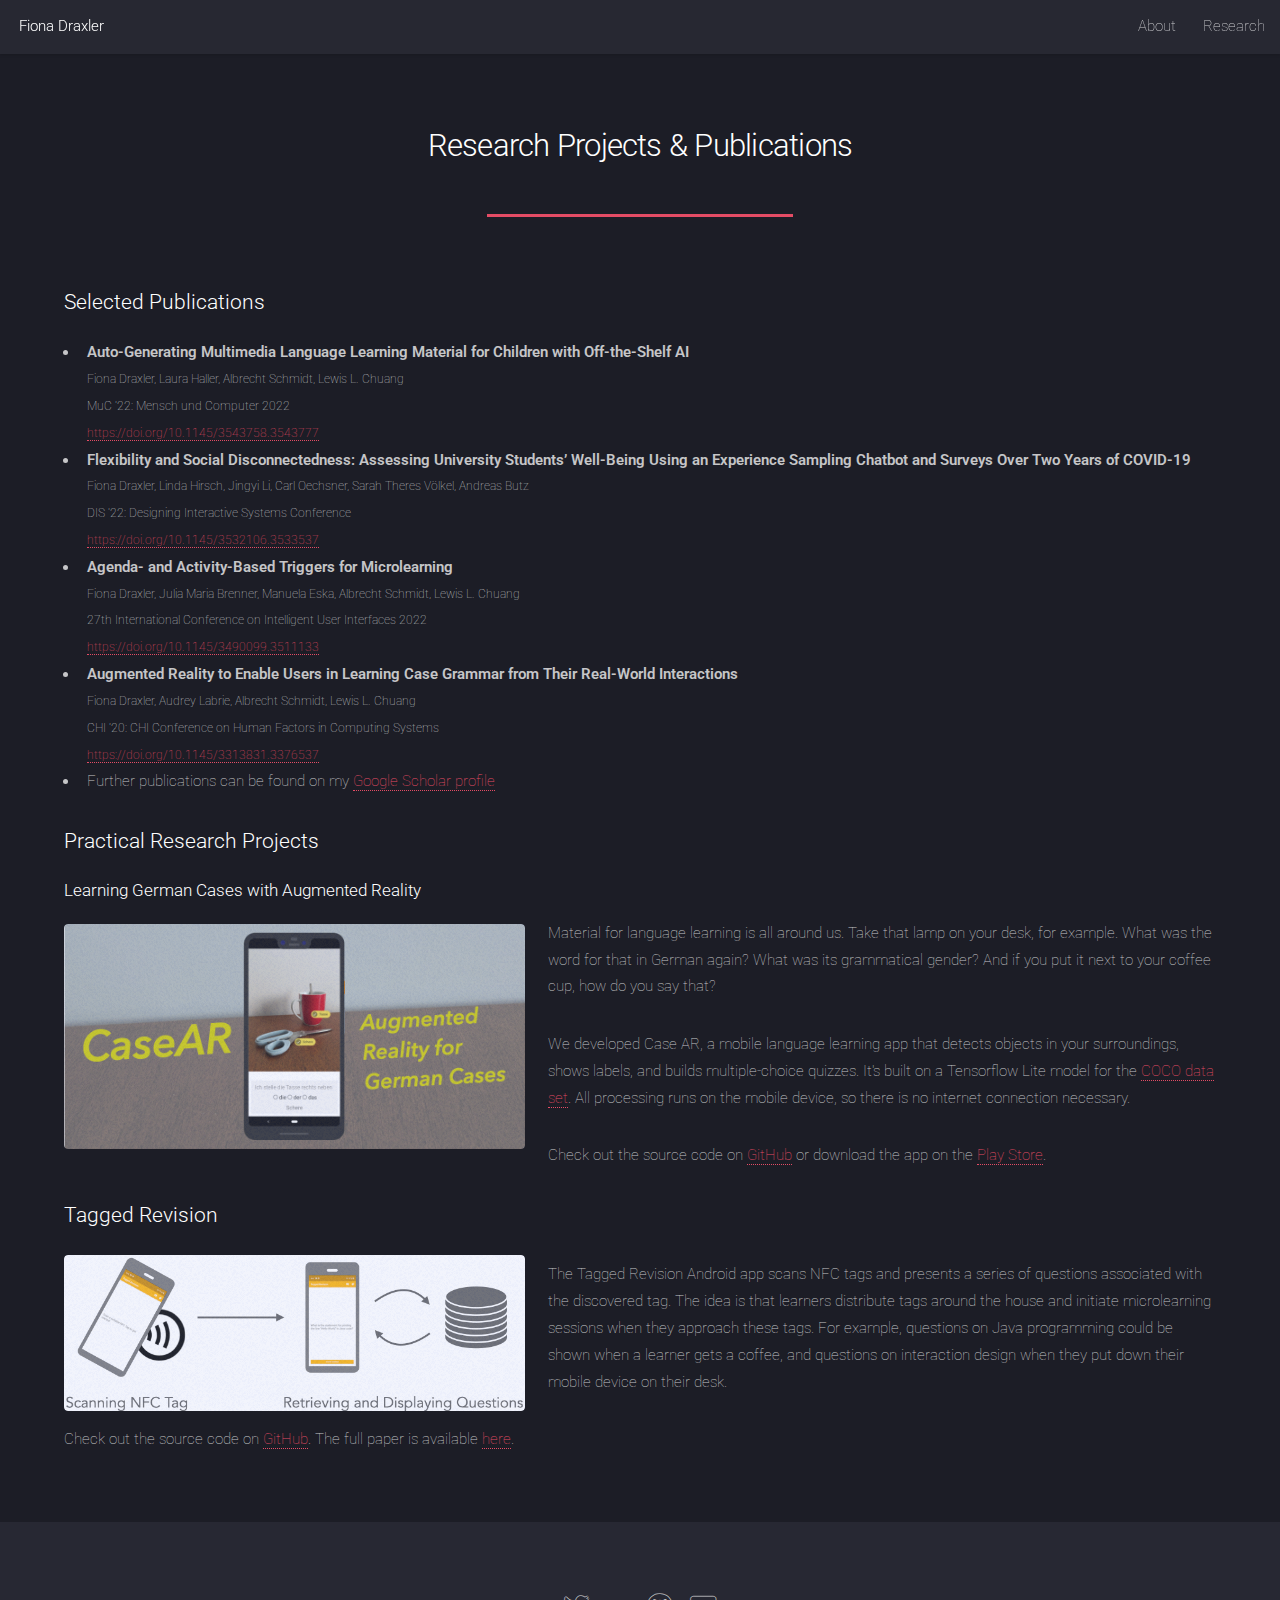
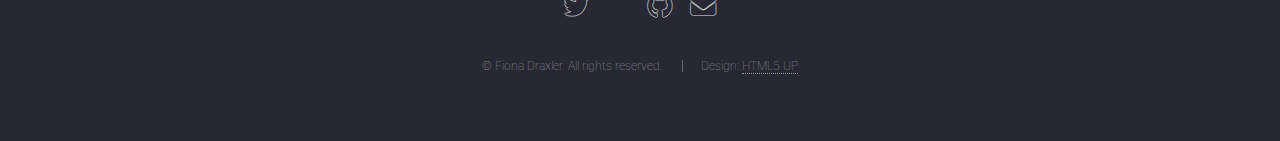
==== research.html @ 813c3edb "Added landed website" ====
<!DOCTYPE HTML>
<!--
	Landed by HTML5 UP
	html5up.net | @ajlkn
	Free for personal and commercial use under the CCA 3.0 license (html5up.net/license)
-->
<html>
	<head>
		<title>About - Fiona Draxler</title>
		<meta charset="utf-8" />
		<meta name="viewport" content="width=device-width, initial-scale=1, user-scalable=no" />
		<link rel="stylesheet" href="assets/css/main.css" />
		<link rel="stylesheet" href="assets/css/fiona.css" />
		<noscript><link rel="stylesheet" href="assets/css/noscript.css" /></noscript>
	</head>
	<body class="is-preload">
		<div id="page-wrapper">

			<!-- Header -->
				<header id="header">
					<h1 id="logo"><a href="index.html">Fiona Draxler</a></h1>
					<nav id="nav">
						<ul>
							<li><a href="index.html">About</a></li>
							<li><a href="research.html">Research</a></li>
						</ul>
					</nav>
				</header>

			<!-- Main -->
				<div id="main" class="wrapper style1">
					<div class="container">
						<header class="major">
							<h2>Research Projects & Publications</h2>
							<!--<p></p>-->
						</header>

						<!-- Content -->
							<section id="content">
								<h3>Selected Publications</h3>
								<ul>
									<li>
										<div class="paper-title">Auto-Generating Multimedia Language Learning Material for Children with Off-the-Shelf AI</div>
										<div class="paper-authors">Fiona Draxler, Laura Haller, Albrecht Schmidt, Lewis L. Chuang</div>
										<div class="paper-venue">MuC '22: Mensch und Computer 2022</div>
										<div class="paper-doi"><a href="https://doi.org/10.1145/3543758.3543777" target="_blank">https://doi.org/10.1145/3543758.3543777</a></div>
									</li>
									<li>
										<div class="paper-title">Flexibility and Social Disconnectedness: Assessing University Students’ Well-Being Using an Experience Sampling Chatbot and Surveys Over Two Years of COVID-19</div>
										<div class="paper-authors">Fiona Draxler, Linda Hirsch, Jingyi Li, Carl Oechsner, Sarah Theres Völkel, Andreas Butz</div>
										<div class="paper-venue">DIS '22: Designing Interactive Systems Conference</div>
										<div class="paper-doi"><a href="https://doi.org/10.1145/3532106.3533537" target="_blank">https://doi.org/10.1145/3532106.3533537</a></div>
									</li>
									<li>
										<div class="paper-title">Agenda- and Activity-Based Triggers for Microlearning</div>
										<div class="paper-authors">Fiona Draxler, Julia Maria Brenner, Manuela Eska, Albrecht Schmidt, Lewis L. Chuang</div>
										<div class="paper-venue">27th International Conference on Intelligent User Interfaces 2022</div>
										<div class="paper-doi"><a href="https://doi.org/10.1145/3490099.3511133" target="_blank">https://doi.org/10.1145/3490099.3511133</a></div>
									</li>
									<li>
										<div class="paper-title">Augmented Reality to Enable Users in Learning Case Grammar from Their Real-World Interactions</div>
										<div class="paper-authors">Fiona Draxler, Audrey Labrie, Albrecht Schmidt, Lewis L. Chuang</div>
										<div class="paper-venue">CHI '20: CHI Conference on Human Factors in Computing Systems</div>
										<div class="paper-doi"><a href="https://doi.org/10.1145/3313831.3376537" target="_blank">https://doi.org/10.1145/3313831.3376537</a></div>
									</li>
									<li>Further publications can be found on my <a href="https://scholar.google.de/citations?user=LvGdL8cAAAAJ" target="_blank">Google Scholar profile</a></li>
								</ul>

								<h3>Practical Research Projects</h3>
								<h4>Learning German Cases with Augmented Reality</h4>
								<p>
									<span class="image left"><img src="images/case_ar_feature.jpeg" alt="feature graphic of the Case AR Android app" /></span>
									Material for language learning is all around us. Take that lamp on your desk, for example. What was the word for that in German again? What was its grammatical gender? And if you put it next to your coffee cup, how do you say that?
								</p>
								<p>
									We developed Case AR, a mobile language learning app that detects objects in your surroundings, shows labels, and builds multiple-choice quizzes. It's built on a Tensorflow Lite model for the <a href="https://cocodataset.org/">COCO data set</a>. All processing runs on the mobile device, so there is no internet connection necessary.
								</p>
								<p>Check out the source code on <a href="https://github.com/fionade/case-ar">GitHub</a> or download the app on the <a href="">Play Store</a>.</p> <!-- publication on related project -->
								
								<h3>Tagged Revision</h3>
								<p>
									<span class="image left"><img src="images/tagged_revision.jpeg" alt="Workflow of the Tagged Revision app: scanning NFC tags and displaying associated questions" /></span>
								</p>
								<p>
									The Tagged Revision Android app scans NFC tags and presents a series of questions associated with the discovered tag. The idea is that learners distribute tags around the house and initiate microlearning sessions when they approach these tags. For example, questions on Java programming could be shown when a learner gets a coffee, and questions on interaction design when they put down their mobile device on their desk.
								</p>
								<p>Check out the source code on <a href="https://github.com/fionade/tagged-revision">GitHub</a>. The full paper is available <a href="https://doi.org/10.1007/978-3-030-98388-8_42" target="_blank">here</a>.

							</section>

					</div>
				</div>

			<!-- Footer -->
			<footer id="footer">
				<ul class="icons">
					<li><a href="https://twitter.com/fionadraxler" class="icon brands alt fa-twitter"><span class="label">Twitter</span></a></li>
					<li><a href="https://scholar.google.com/citations?user=LvGdL8cAAAAJ&hl=en" class="icon brands alt"><i class="icon alt fas fa-graduation-cap"><span class="label">Google Scholar</span></i></a></li>
					<li><a href="https://github.com/fionade" class="icon brands alt fa-github"><span class="label">GitHub</span></a></li>
					<li><a href="mailto:fiona.draxler@ifi.lmu.de" class="icon solid alt fa-envelope"><span class="label">Email</span></a></li>
				</ul>
				<ul class="copyright">
					<li>&copy; Fiona Draxler. All rights reserved.</li><li>Design: <a href="http://html5up.net">HTML5 UP</a></li>
				</ul>
			</footer>

		</div>

		<!-- Scripts -->
			<script src="assets/js/jquery.min.js"></script>
			<script src="assets/js/jquery.scrolly.min.js"></script>
			<script src="assets/js/jquery.dropotron.min.js"></script>
			<script src="assets/js/jquery.scrollex.min.js"></script>
			<script src="assets/js/browser.min.js"></script>
			<script src="assets/js/breakpoints.min.js"></script>
			<script src="assets/js/util.js"></script>
			<script src="assets/js/main.js"></script>

	</body>
</html>
---- assets/css/main.css ----
@import url("fontawesome-all.min.css");
@import url("https://fonts.googleapis.com/css?family=Roboto:100,300,100italic,300italic");

/*
	Landed by HTML5 UP
	html5up.net | @ajlkn
	Free for personal and commercial use under the CCA 3.0 license (html5up.net/license)
*/

html, body, div, span, applet, object,
iframe, h1, h2, h3, h4, h5, h6, p, blockquote,
pre, a, abbr, acronym, address, big, cite,
code, del, dfn, em, img, ins, kbd, q, s, samp,
small, strike, strong, sub, sup, tt, var, b,
u, i, center, dl, dt, dd, ol, ul, li, fieldset,
form, label, legend, table, caption, tbody,
tfoot, thead, tr, th, td, article, aside,
canvas, details, embed, figure, figcaption,
footer, header, hgroup, menu, nav, output, ruby,
section, summary, time, mark, audio, video {
	margin: 0;
	padding: 0;
	border: 0;
	font-size: 100%;
	font: inherit;
	vertical-align: baseline;}

article, aside, details, figcaption, figure,
footer, header, hgroup, menu, nav, section {
	display: block;}

body {
	line-height: 1;
}

ol, ul {
	list-style: none;
}

blockquote, q {
	quotes: none;
}

	blockquote:before, blockquote:after, q:before, q:after {
		content: '';
		content: none;
	}

table {
	border-collapse: collapse;
	border-spacing: 0;
}

body {
	-webkit-text-size-adjust: none;
}

mark {
	background-color: transparent;
	color: inherit;
}

input::-moz-focus-inner {
	border: 0;
	padding: 0;
}

input, select, textarea {
	-moz-appearance: none;
	-webkit-appearance: none;
	-ms-appearance: none;
	appearance: none;
}

/* Basic */

	html {
		box-sizing: border-box;
	}

	*, *:before, *:after {
		box-sizing: inherit;
	}

	html, body {
		background: #1c1d26;
	}

	body.is-preload *, body.is-preload *:before, body.is-preload *:after {
		-moz-animation: none !important;
		-webkit-animation: none !important;
		-ms-animation: none !important;
		animation: none !important;
		-moz-transition: none !important;
		-webkit-transition: none !important;
		-ms-transition: none !important;
		transition: none !important;
	}

	body, input, select, textarea {
		color: rgba(255, 255, 255, 0.75);
		font-family: "Roboto", Helvetica, sans-serif;
		font-size: 15pt;
		font-weight: 100;
		line-height: 1.75em;
	}

	a {
		-moz-transition: border-color 0.2s ease-in-out, color 0.2s ease-in-out;
		-webkit-transition: border-color 0.2s ease-in-out, color 0.2s ease-in-out;
		-ms-transition: border-color 0.2s ease-in-out, color 0.2s ease-in-out;
		transition: border-color 0.2s ease-in-out, color 0.2s ease-in-out;
		border-bottom: dotted 1px;
		color: #e44c65;
		text-decoration: none;
	}

		a:hover {
			color: #e44c65 !important;
			border-bottom-color: transparent;
		}

	strong, b {
		color: #ffffff;
		font-weight: 300;
	}

	em, i {
		font-style: italic;
	}

	p {
		margin: 0 0 2em 0;
	}

	h1, h2, h3, h4, h5, h6 {
		color: #ffffff;
		font-weight: 300;
		line-height: 1em;
		margin: 0 0 1em 0;
	}

		h1 a, h2 a, h3 a, h4 a, h5 a, h6 a {
			color: inherit;
			border: 0;
		}

	h2 {
		font-size: 2em;
		line-height: 1.5em;
		letter-spacing: -0.025em;
	}

	h3 {
		font-size: 1.35em;
		line-height: 1.5em;
	}

	h4 {
		font-size: 1.1em;
		line-height: 1.5em;
	}

	h5 {
		font-size: 0.9em;
		line-height: 1.5em;
	}

	h6 {
		font-size: 0.7em;
		line-height: 1.5em;
	}

	sub {
		font-size: 0.8em;
		position: relative;
		top: 0.5em;
	}

	sup {
		font-size: 0.8em;
		position: relative;
		top: -0.5em;
	}

	hr {
		border: 0;
		border-bottom: solid 1px rgba(255, 255, 255, 0.3);
		margin: 3em 0;
	}

		hr.major {
			margin: 4em 0;
		}

	blockquote {
		border-left: solid 4px rgba(255, 255, 255, 0.3);
		font-style: italic;
		margin: 0 0 2em 0;
		padding: 0.5em 0 0.5em 2em;
	}

	code {
		background: rgba(255, 255, 255, 0.075);
		border-radius: 4px;
		font-family: "Courier New", monospace;
		font-size: 0.9em;
		margin: 0 0.25em;
		padding: 0.25em 0.65em;
	}

	pre {
		-webkit-overflow-scrolling: touch;
		font-family: "Courier New", monospace;
		font-size: 0.9em;
		margin: 0 0 2em 0;
	}

		pre code {
			display: block;
			line-height: 1.75em;
			padding: 1em 1.5em;
			overflow-x: auto;
		}

	.align-left {
		text-align: left;
	}

	.align-center {
		text-align: center;
	}

	.align-right {
		text-align: right;
	}

/* Loader */

	@-moz-keyframes spinner-show {
		0% {
			opacity: 0;
		}

		100% {
			opacity: 1;
		}
	}

	@-webkit-keyframes spinner-show {
		0% {
			opacity: 0;
		}

		100% {
			opacity: 1;
		}
	}

	@-ms-keyframes spinner-show {
		0% {
			opacity: 0;
		}

		100% {
			opacity: 1;
		}
	}

	@keyframes spinner-show {
		0% {
			opacity: 0;
		}

		100% {
			opacity: 1;
		}
	}

	@-moz-keyframes spinner-hide {
		0% {
			color: rgba(255, 255, 255, 0.15);
			z-index: 100001;
			-moz-transform: scale(1) rotate(0deg);
			-webkit-transform: scale(1) rotate(0deg);
			-ms-transform: scale(1) rotate(0deg);
			transform: scale(1) rotate(0deg);
		}

		99% {
			color: #1c1d26;
			z-index: 100001;
			-moz-transform: scale(0.5) rotate(360deg);
			-webkit-transform: scale(0.5) rotate(360deg);
			-ms-transform: scale(0.5) rotate(360deg);
			transform: scale(0.5) rotate(360deg);
		}

		100% {
			color: #1c1d26;
			z-index: -1;
			-moz-transform: scale(0.5) rotate(360deg);
			-webkit-transform: scale(0.5) rotate(360deg);
			-ms-transform: scale(0.5) rotate(360deg);
			transform: scale(0.5) rotate(360deg);
		}
	}

	@-webkit-keyframes spinner-hide {
		0% {
			color: rgba(255, 255, 255, 0.15);
			z-index: 100001;
			-moz-transform: scale(1) rotate(0deg);
			-webkit-transform: scale(1) rotate(0deg);
			-ms-transform: scale(1) rotate(0deg);
			transform: scale(1) rotate(0deg);
		}

		99% {
			color: #1c1d26;
			z-index: 100001;
			-moz-transform: scale(0.5) rotate(360deg);
			-webkit-transform: scale(0.5) rotate(360deg);
			-ms-transform: scale(0.5) rotate(360deg);
			transform: scale(0.5) rotate(360deg);
		}

		100% {
			color: #1c1d26;
			z-index: -1;
			-moz-transform: scale(0.5) rotate(360deg);
			-webkit-transform: scale(0.5) rotate(360deg);
			-ms-transform: scale(0.5) rotate(360deg);
			transform: scale(0.5) rotate(360deg);
		}
	}

	@-ms-keyframes spinner-hide {
		0% {
			color: rgba(255, 255, 255, 0.15);
			z-index: 100001;
			-moz-transform: scale(1) rotate(0deg);
			-webkit-transform: scale(1) rotate(0deg);
			-ms-transform: scale(1) rotate(0deg);
			transform: scale(1) rotate(0deg);
		}

		99% {
			color: #1c1d26;
			z-index: 100001;
			-moz-transform: scale(0.5) rotate(360deg);
			-webkit-transform: scale(0.5) rotate(360deg);
			-ms-transform: scale(0.5) rotate(360deg);
			transform: scale(0.5) rotate(360deg);
		}

		100% {
			color: #1c1d26;
			z-index: -1;
			-moz-transform: scale(0.5) rotate(360deg);
			-webkit-transform: scale(0.5) rotate(360deg);
			-ms-transform: scale(0.5) rotate(360deg);
			transform: scale(0.5) rotate(360deg);
		}
	}

	@keyframes spinner-hide {
		0% {
			color: rgba(255, 255, 255, 0.15);
			z-index: 100001;
			-moz-transform: scale(1) rotate(0deg);
			-webkit-transform: scale(1) rotate(0deg);
			-ms-transform: scale(1) rotate(0deg);
			transform: scale(1) rotate(0deg);
		}

		99% {
			color: #1c1d26;
			z-index: 100001;
			-moz-transform: scale(0.5) rotate(360deg);
			-webkit-transform: scale(0.5) rotate(360deg);
			-ms-transform: scale(0.5) rotate(360deg);
			transform: scale(0.5) rotate(360deg);
		}

		100% {
			color: #1c1d26;
			z-index: -1;
			-moz-transform: scale(0.5) rotate(360deg);
			-webkit-transform: scale(0.5) rotate(360deg);
			-ms-transform: scale(0.5) rotate(360deg);
			transform: scale(0.5) rotate(360deg);
		}
	}

	@-moz-keyframes spinner-rotate {
		0% {
			-moz-transform: scale(1) rotate(0deg);
			-webkit-transform: scale(1) rotate(0deg);
			-ms-transform: scale(1) rotate(0deg);
			transform: scale(1) rotate(0deg);
		}

		100% {
			-moz-transform: scale(1) rotate(360deg);
			-webkit-transform: scale(1) rotate(360deg);
			-ms-transform: scale(1) rotate(360deg);
			transform: scale(1) rotate(360deg);
		}
	}

	@-webkit-keyframes spinner-rotate {
		0% {
			-moz-transform: scale(1) rotate(0deg);
			-webkit-transform: scale(1) rotate(0deg);
			-ms-transform: scale(1) rotate(0deg);
			transform: scale(1) rotate(0deg);
		}

		100% {
			-moz-transform: scale(1) rotate(360deg);
			-webkit-transform: scale(1) rotate(360deg);
			-ms-transform: scale(1) rotate(360deg);
			transform: scale(1) rotate(360deg);
		}
	}

	@-ms-keyframes spinner-rotate {
		0% {
			-moz-transform: scale(1) rotate(0deg);
			-webkit-transform: scale(1) rotate(0deg);
			-ms-transform: scale(1) rotate(0deg);
			transform: scale(1) rotate(0deg);
		}

		100% {
			-moz-transform: scale(1) rotate(360deg);
			-webkit-transform: scale(1) rotate(360deg);
			-ms-transform: scale(1) rotate(360deg);
			transform: scale(1) rotate(360deg);
		}
	}

	@keyframes spinner-rotate {
		0% {
			-moz-transform: scale(1) rotate(0deg);
			-webkit-transform: scale(1) rotate(0deg);
			-ms-transform: scale(1) rotate(0deg);
			transform: scale(1) rotate(0deg);
		}

		100% {
			-moz-transform: scale(1) rotate(360deg);
			-webkit-transform: scale(1) rotate(360deg);
			-ms-transform: scale(1) rotate(360deg);
			transform: scale(1) rotate(360deg);
		}
	}

	@-moz-keyframes overlay-hide {
		0% {
			opacity: 1;
			z-index: 100000;
		}

		15% {
			opacity: 1;
			z-index: 100000;
		}

		99% {
			opacity: 0;
			z-index: 100000;
		}

		100% {
			opacity: 0;
			z-index: -1;
		}
	}

	@-webkit-keyframes overlay-hide {
		0% {
			opacity: 1;
			z-index: 100000;
		}

		15% {
			opacity: 1;
			z-index: 100000;
		}

		99% {
			opacity: 0;
			z-index: 100000;
		}

		100% {
			opacity: 0;
			z-index: -1;
		}
	}

	@-ms-keyframes overlay-hide {
		0% {
			opacity: 1;
			z-index: 100000;
		}

		15% {
			opacity: 1;
			z-index: 100000;
		}

		99% {
			opacity: 0;
			z-index: 100000;
		}

		100% {
			opacity: 0;
			z-index: -1;
		}
	}

	@keyframes overlay-hide {
		0% {
			opacity: 1;
			z-index: 100000;
		}

		15% {
			opacity: 1;
			z-index: 100000;
		}

		99% {
			opacity: 0;
			z-index: 100000;
		}

		100% {
			opacity: 0;
			z-index: -1;
		}
	}

	body.landing {
		text-decoration: none;
	}

		body.landing:before {
			-moz-osx-font-smoothing: grayscale;
			-webkit-font-smoothing: antialiased;
			display: inline-block;
			font-style: normal;
			font-variant: normal;
			text-rendering: auto;
			line-height: 1;
			text-transform: none !important;
			font-family: 'Font Awesome 5 Free';
			font-weight: 900;
		}

		body.landing:before {
			-moz-animation: spinner-show 1.5s 1 0.25s ease forwards, spinner-hide 0.25s ease-in-out forwards !important;
			-webkit-animation: spinner-show 1.5s 1 0.25s ease forwards, spinner-hide 0.25s ease-in-out forwards !important;
			-ms-animation: spinner-show 1.5s 1 0.25s ease forwards, spinner-hide 0.25s ease-in-out forwards !important;
			animation: spinner-show 1.5s 1 0.25s ease forwards, spinner-hide 0.25s ease-in-out forwards !important;
			-moz-transform-origin: 50% 50%;
			-webkit-transform-origin: 50% 50%;
			-ms-transform-origin: 50% 50%;
			transform-origin: 50% 50%;
			color: rgba(255, 255, 255, 0.15);
			content: '\f1ce';
			cursor: default;
			display: block;
			font-size: 2em;
			height: 2em;
			left: 50%;
			line-height: 2em;
			margin: -1em 0 0 -1em;
			opacity: 0;
			position: fixed;
			text-align: center;
			top: 50%;
			width: 2em;
			z-index: -1;
		}

		body.landing:after {
			-moz-animation: overlay-hide 1.5s ease-in forwards !important;
			-webkit-animation: overlay-hide 1.5s ease-in forwards !important;
			-ms-animation: overlay-hide 1.5s ease-in forwards !important;
			animation: overlay-hide 1.5s ease-in forwards !important;
			background: #1c1d26;
			content: '';
			display: block;
			height: 100%;
			left: 0;
			opacity: 0;
			position: fixed;
			top: 0;
			width: 100%;
			z-index: -1;
		}

		body.landing.is-preload:before {
			-moz-animation: spinner-show 1.5s 1 0.25s ease forwards, spinner-rotate 0.75s infinite linear !important;
			-webkit-animation: spinner-show 1.5s 1 0.25s ease forwards, spinner-rotate 0.75s infinite linear !important;
			-ms-animation: spinner-show 1.5s 1 0.25s ease forwards, spinner-rotate 0.75s infinite linear !important;
			animation: spinner-show 1.5s 1 0.25s ease forwards, spinner-rotate 0.75s infinite linear !important;
			z-index: 100001;
		}

		body.landing.is-preload:after {
			-moz-animation: none !important;
			-webkit-animation: none !important;
			-ms-animation: none !important;
			animation: none !important;
			opacity: 1;
			z-index: 100000;
		}

	@media (-webkit-min-device-pixel-ratio: 2) {

		body.landing:before {
			line-height: 2.025em;
		}

	}

/* Container */

	.container {
		margin: 0 auto;
		max-width: calc(100% - 4em);
		width: 70em;
	}

		.container.xsmall {
			width: 17.5em;
		}

		.container.small {
			width: 35em;
		}

		.container.medium {
			width: 52.5em;
		}

		.container.large {
			width: 87.5em;
		}

		.container.xlarge {
			width: 105em;
		}

		.container.max {
			width: 100%;
		}

		@media screen and (max-width: 1280px) {

			.container {
				width: 90%;
				max-width: 100%;
			}

		}

		@media screen and (max-width: 980px) {

			.container {
				width: 100% !important;
			}

		}

/* Row */

	.row {
		display: flex;
		flex-wrap: wrap;
		box-sizing: border-box;
		align-items: stretch;
	}

		.row > * {
			box-sizing: border-box;
		}

		.row.gtr-uniform > * > :last-child {
			margin-bottom: 0;
		}

		.row.aln-left {
			justify-content: flex-start;
		}

		.row.aln-center {
			justify-content: center;
		}

		.row.aln-right {
			justify-content: flex-end;
		}

		.row.aln-top {
			align-items: flex-start;
		}

		.row.aln-middle {
			align-items: center;
		}

		.row.aln-bottom {
			align-items: flex-end;
		}

		.row > .imp {
			order: -1;
		}

		.row > .col-1 {
			width: 8.33333%;
		}

		.row > .off-1 {
			margin-left: 8.33333%;
		}

		.row > .col-2 {
			width: 16.66667%;
		}

		.row > .off-2 {
			margin-left: 16.66667%;
		}

		.row > .col-3 {
			width: 25%;
		}

		.row > .off-3 {
			margin-left: 25%;
		}

		.row > .col-4 {
			width: 33.33333%;
		}

		.row > .off-4 {
			margin-left: 33.33333%;
		}

		.row > .col-5 {
			width: 41.66667%;
		}

		.row > .off-5 {
			margin-left: 41.66667%;
		}

		.row > .col-6 {
			width: 50%;
		}

		.row > .off-6 {
			margin-left: 50%;
		}

		.row > .col-7 {
			width: 58.33333%;
		}

		.row > .off-7 {
			margin-left: 58.33333%;
		}

		.row > .col-8 {
			width: 66.66667%;
		}

		.row > .off-8 {
			margin-left: 66.66667%;
		}

		.row > .col-9 {
			width: 75%;
		}

		.row > .off-9 {
			margin-left: 75%;
		}

		.row > .col-10 {
			width: 83.33333%;
		}

		.row > .off-10 {
			margin-left: 83.33333%;
		}

		.row > .col-11 {
			width: 91.66667%;
		}

		.row > .off-11 {
			margin-left: 91.66667%;
		}

		.row > .col-12 {
			width: 100%;
		}

		.row > .off-12 {
			margin-left: 100%;
		}

		.row.gtr-0 {
			margin-top: 0;
			margin-left: 0em;
		}

			.row.gtr-0 > * {
				padding: 0 0 0 0em;
			}

			.row.gtr-0.gtr-uniform {
				margin-top: 0em;
			}

				.row.gtr-0.gtr-uniform > * {
					padding-top: 0em;
				}

		.row.gtr-25 {
			margin-top: 0;
			margin-left: -0.625em;
		}

			.row.gtr-25 > * {
				padding: 0 0 0 0.625em;
			}

			.row.gtr-25.gtr-uniform {
				margin-top: -0.625em;
			}

				.row.gtr-25.gtr-uniform > * {
					padding-top: 0.625em;
				}

		.row.gtr-50 {
			margin-top: 0;
			margin-left: -1.25em;
		}

			.row.gtr-50 > * {
				padding: 0 0 0 1.25em;
			}

			.row.gtr-50.gtr-uniform {
				margin-top: -1.25em;
			}

				.row.gtr-50.gtr-uniform > * {
					padding-top: 1.25em;
				}

		.row {
			margin-top: 0;
			margin-left: -2.5em;
		}

			.row > * {
				padding: 0 0 0 2.5em;
			}

			.row.gtr-uniform {
				margin-top: -2.5em;
			}

				.row.gtr-uniform > * {
					padding-top: 2.5em;
				}

		.row.gtr-150 {
			margin-top: 0;
			margin-left: -3.75em;
		}

			.row.gtr-150 > * {
				padding: 0 0 0 3.75em;
			}

			.row.gtr-150.gtr-uniform {
				margin-top: -3.75em;
			}

				.row.gtr-150.gtr-uniform > * {
					padding-top: 3.75em;
				}

		.row.gtr-200 {
			margin-top: 0;
			margin-left: -5em;
		}

			.row.gtr-200 > * {
				padding: 0 0 0 5em;
			}

			.row.gtr-200.gtr-uniform {
				margin-top: -5em;
			}

				.row.gtr-200.gtr-uniform > * {
					padding-top: 5em;
				}

		@media screen and (max-width: 1680px) {

			.row {
				display: flex;
				flex-wrap: wrap;
				box-sizing: border-box;
				align-items: stretch;
			}

				.row > * {
					box-sizing: border-box;
				}

				.row.gtr-uniform > * > :last-child {
					margin-bottom: 0;
				}

				.row.aln-left {
					justify-content: flex-start;
				}

				.row.aln-center {
					justify-content: center;
				}

				.row.aln-right {
					justify-content: flex-end;
				}

				.row.aln-top {
					align-items: flex-start;
				}

				.row.aln-middle {
					align-items: center;
				}

				.row.aln-bottom {
					align-items: flex-end;
				}

				.row > .imp-xlarge {
					order: -1;
				}

				.row > .col-1-xlarge {
					width: 8.33333%;
				}

				.row > .off-1-xlarge {
					margin-left: 8.33333%;
				}

				.row > .col-2-xlarge {
					width: 16.66667%;
				}

				.row > .off-2-xlarge {
					margin-left: 16.66667%;
				}

				.row > .col-3-xlarge {
					width: 25%;
				}

				.row > .off-3-xlarge {
					margin-left: 25%;
				}

				.row > .col-4-xlarge {
					width: 33.33333%;
				}

				.row > .off-4-xlarge {
					margin-left: 33.33333%;
				}

				.row > .col-5-xlarge {
					width: 41.66667%;
				}

				.row > .off-5-xlarge {
					margin-left: 41.66667%;
				}

				.row > .col-6-xlarge {
					width: 50%;
				}

				.row > .off-6-xlarge {
					margin-left: 50%;
				}

				.row > .col-7-xlarge {
					width: 58.33333%;
				}

				.row > .off-7-xlarge {
					margin-left: 58.33333%;
				}

				.row > .col-8-xlarge {
					width: 66.66667%;
				}

				.row > .off-8-xlarge {
					margin-left: 66.66667%;
				}

				.row > .col-9-xlarge {
					width: 75%;
				}

				.row > .off-9-xlarge {
					margin-left: 75%;
				}

				.row > .col-10-xlarge {
					width: 83.33333%;
				}

				.row > .off-10-xlarge {
					margin-left: 83.33333%;
				}

				.row > .col-11-xlarge {
					width: 91.66667%;
				}

				.row > .off-11-xlarge {
					margin-left: 91.66667%;
				}

				.row > .col-12-xlarge {
					width: 100%;
				}

				.row > .off-12-xlarge {
					margin-left: 100%;
				}

				.row.gtr-0 {
					margin-top: 0;
					margin-left: 0em;
				}

					.row.gtr-0 > * {
						padding: 0 0 0 0em;
					}

					.row.gtr-0.gtr-uniform {
						margin-top: 0em;
					}

						.row.gtr-0.gtr-uniform > * {
							padding-top: 0em;
						}

				.row.gtr-25 {
					margin-top: 0;
					margin-left: -0.625em;
				}

					.row.gtr-25 > * {
						padding: 0 0 0 0.625em;
					}

					.row.gtr-25.gtr-uniform {
						margin-top: -0.625em;
					}

						.row.gtr-25.gtr-uniform > * {
							padding-top: 0.625em;
						}

				.row.gtr-50 {
					margin-top: 0;
					margin-left: -1.25em;
				}

					.row.gtr-50 > * {
						padding: 0 0 0 1.25em;
					}

					.row.gtr-50.gtr-uniform {
						margin-top: -1.25em;
					}

						.row.gtr-50.gtr-uniform > * {
							padding-top: 1.25em;
						}

				.row {
					margin-top: 0;
					margin-left: -2.5em;
				}

					.row > * {
						padding: 0 0 0 2.5em;
					}

					.row.gtr-uniform {
						margin-top: -2.5em;
					}

						.row.gtr-uniform > * {
							padding-top: 2.5em;
						}

				.row.gtr-150 {
					margin-top: 0;
					margin-left: -3.75em;
				}

					.row.gtr-150 > * {
						padding: 0 0 0 3.75em;
					}

					.row.gtr-150.gtr-uniform {
						margin-top: -3.75em;
					}

						.row.gtr-150.gtr-uniform > * {
							padding-top: 3.75em;
						}

				.row.gtr-200 {
					margin-top: 0;
					margin-left: -5em;
				}

					.row.gtr-200 > * {
						padding: 0 0 0 5em;
					}

					.row.gtr-200.gtr-uniform {
						margin-top: -5em;
					}

						.row.gtr-200.gtr-uniform > * {
							padding-top: 5em;
						}

		}

		@media screen and (max-width: 1280px) {

			.row {
				display: flex;
				flex-wrap: wrap;
				box-sizing: border-box;
				align-items: stretch;
			}

				.row > * {
					box-sizing: border-box;
				}

				.row.gtr-uniform > * > :last-child {
					margin-bottom: 0;
				}

				.row.aln-left {
					justify-content: flex-start;
				}

				.row.aln-center {
					justify-content: center;
				}

				.row.aln-right {
					justify-content: flex-end;
				}

				.row.aln-top {
					align-items: flex-start;
				}

				.row.aln-middle {
					align-items: center;
				}

				.row.aln-bottom {
					align-items: flex-end;
				}

				.row > .imp-large {
					order: -1;
				}

				.row > .col-1-large {
					width: 8.33333%;
				}

				.row > .off-1-large {
					margin-left: 8.33333%;
				}

				.row > .col-2-large {
					width: 16.66667%;
				}

				.row > .off-2-large {
					margin-left: 16.66667%;
				}

				.row > .col-3-large {
					width: 25%;
				}

				.row > .off-3-large {
					margin-left: 25%;
				}

				.row > .col-4-large {
					width: 33.33333%;
				}

				.row > .off-4-large {
					margin-left: 33.33333%;
				}

				.row > .col-5-large {
					width: 41.66667%;
				}

				.row > .off-5-large {
					margin-left: 41.66667%;
				}

				.row > .col-6-large {
					width: 50%;
				}

				.row > .off-6-large {
					margin-left: 50%;
				}

				.row > .col-7-large {
					width: 58.33333%;
				}

				.row > .off-7-large {
					margin-left: 58.33333%;
				}

				.row > .col-8-large {
					width: 66.66667%;
				}

				.row > .off-8-large {
					margin-left: 66.66667%;
				}

				.row > .col-9-large {
					width: 75%;
				}

				.row > .off-9-large {
					margin-left: 75%;
				}

				.row > .col-10-large {
					width: 83.33333%;
				}

				.row > .off-10-large {
					margin-left: 83.33333%;
				}

				.row > .col-11-large {
					width: 91.66667%;
				}

				.row > .off-11-large {
					margin-left: 91.66667%;
				}

				.row > .col-12-large {
					width: 100%;
				}

				.row > .off-12-large {
					margin-left: 100%;
				}

				.row.gtr-0 {
					margin-top: 0;
					margin-left: 0em;
				}

					.row.gtr-0 > * {
						padding: 0 0 0 0em;
					}

					.row.gtr-0.gtr-uniform {
						margin-top: 0em;
					}

						.row.gtr-0.gtr-uniform > * {
							padding-top: 0em;
						}

				.row.gtr-25 {
					margin-top: 0;
					margin-left: -0.625em;
				}

					.row.gtr-25 > * {
						padding: 0 0 0 0.625em;
					}

					.row.gtr-25.gtr-uniform {
						margin-top: -0.625em;
					}

						.row.gtr-25.gtr-uniform > * {
							padding-top: 0.625em;
						}

				.row.gtr-50 {
					margin-top: 0;
					margin-left: -1.25em;
				}

					.row.gtr-50 > * {
						padding: 0 0 0 1.25em;
					}

					.row.gtr-50.gtr-uniform {
						margin-top: -1.25em;
					}

						.row.gtr-50.gtr-uniform > * {
							padding-top: 1.25em;
						}

				.row {
					margin-top: 0;
					margin-left: -2.5em;
				}

					.row > * {
						padding: 0 0 0 2.5em;
					}

					.row.gtr-uniform {
						margin-top: -2.5em;
					}

						.row.gtr-uniform > * {
							padding-top: 2.5em;
						}

				.row.gtr-150 {
					margin-top: 0;
					margin-left: -3.75em;
				}

					.row.gtr-150 > * {
						padding: 0 0 0 3.75em;
					}

					.row.gtr-150.gtr-uniform {
						margin-top: -3.75em;
					}

						.row.gtr-150.gtr-uniform > * {
							padding-top: 3.75em;
						}

				.row.gtr-200 {
					margin-top: 0;
					margin-left: -5em;
				}

					.row.gtr-200 > * {
						padding: 0 0 0 5em;
					}

					.row.gtr-200.gtr-uniform {
						margin-top: -5em;
					}

						.row.gtr-200.gtr-uniform > * {
							padding-top: 5em;
						}

		}

		@media screen and (max-width: 980px) {

			.row {
				display: flex;
				flex-wrap: wrap;
				box-sizing: border-box;
				align-items: stretch;
			}

				.row > * {
					box-sizing: border-box;
				}

				.row.gtr-uniform > * > :last-child {
					margin-bottom: 0;
				}

				.row.aln-left {
					justify-content: flex-start;
				}

				.row.aln-center {
					justify-content: center;
				}

				.row.aln-right {
					justify-content: flex-end;
				}

				.row.aln-top {
					align-items: flex-start;
				}

				.row.aln-middle {
					align-items: center;
				}

				.row.aln-bottom {
					align-items: flex-end;
				}

				.row > .imp-medium {
					order: -1;
				}

				.row > .col-1-medium {
					width: 8.33333%;
				}

				.row > .off-1-medium {
					margin-left: 8.33333%;
				}

				.row > .col-2-medium {
					width: 16.66667%;
				}

				.row > .off-2-medium {
					margin-left: 16.66667%;
				}

				.row > .col-3-medium {
					width: 25%;
				}

				.row > .off-3-medium {
					margin-left: 25%;
				}

				.row > .col-4-medium {
					width: 33.33333%;
				}

				.row > .off-4-medium {
					margin-left: 33.33333%;
				}

				.row > .col-5-medium {
					width: 41.66667%;
				}

				.row > .off-5-medium {
					margin-left: 41.66667%;
				}

				.row > .col-6-medium {
					width: 50%;
				}

				.row > .off-6-medium {
					margin-left: 50%;
				}

				.row > .col-7-medium {
					width: 58.33333%;
				}

				.row > .off-7-medium {
					margin-left: 58.33333%;
				}

				.row > .col-8-medium {
					width: 66.66667%;
				}

				.row > .off-8-medium {
					margin-left: 66.66667%;
				}

				.row > .col-9-medium {
					width: 75%;
				}

				.row > .off-9-medium {
					margin-left: 75%;
				}

				.row > .col-10-medium {
					width: 83.33333%;
				}

				.row > .off-10-medium {
					margin-left: 83.33333%;
				}

				.row > .col-11-medium {
					width: 91.66667%;
				}

				.row > .off-11-medium {
					margin-left: 91.66667%;
				}

				.row > .col-12-medium {
					width: 100%;
				}

				.row > .off-12-medium {
					margin-left: 100%;
				}

				.row.gtr-0 {
					margin-top: 0;
					margin-left: 0em;
				}

					.row.gtr-0 > * {
						padding: 0 0 0 0em;
					}

					.row.gtr-0.gtr-uniform {
						margin-top: 0em;
					}

						.row.gtr-0.gtr-uniform > * {
							padding-top: 0em;
						}

				.row.gtr-25 {
					margin-top: 0;
					margin-left: -0.625em;
				}

					.row.gtr-25 > * {
						padding: 0 0 0 0.625em;
					}

					.row.gtr-25.gtr-uniform {
						margin-top: -0.625em;
					}

						.row.gtr-25.gtr-uniform > * {
							padding-top: 0.625em;
						}

				.row.gtr-50 {
					margin-top: 0;
					margin-left: -1.25em;
				}

					.row.gtr-50 > * {
						padding: 0 0 0 1.25em;
					}

					.row.gtr-50.gtr-uniform {
						margin-top: -1.25em;
					}

						.row.gtr-50.gtr-uniform > * {
							padding-top: 1.25em;
						}

				.row {
					margin-top: 0;
					margin-left: -2.5em;
				}

					.row > * {
						padding: 0 0 0 2.5em;
					}

					.row.gtr-uniform {
						margin-top: -2.5em;
					}

						.row.gtr-uniform > * {
							padding-top: 2.5em;
						}

				.row.gtr-150 {
					margin-top: 0;
					margin-left: -3.75em;
				}

					.row.gtr-150 > * {
						padding: 0 0 0 3.75em;
					}

					.row.gtr-150.gtr-uniform {
						margin-top: -3.75em;
					}

						.row.gtr-150.gtr-uniform > * {
							padding-top: 3.75em;
						}

				.row.gtr-200 {
					margin-top: 0;
					margin-left: -5em;
				}

					.row.gtr-200 > * {
						padding: 0 0 0 5em;
					}

					.row.gtr-200.gtr-uniform {
						margin-top: -5em;
					}

						.row.gtr-200.gtr-uniform > * {
							padding-top: 5em;
						}

		}

		@media screen and (max-width: 736px) {

			.row {
				display: flex;
				flex-wrap: wrap;
				box-sizing: border-box;
				align-items: stretch;
			}

				.row > * {
					box-sizing: border-box;
				}

				.row.gtr-uniform > * > :last-child {
					margin-bottom: 0;
				}

				.row.aln-left {
					justify-content: flex-start;
				}

				.row.aln-center {
					justify-content: center;
				}

				.row.aln-right {
					justify-content: flex-end;
				}

				.row.aln-top {
					align-items: flex-start;
				}

				.row.aln-middle {
					align-items: center;
				}

				.row.aln-bottom {
					align-items: flex-end;
				}

				.row > .imp-small {
					order: -1;
				}

				.row > .col-1-small {
					width: 8.33333%;
				}

				.row > .off-1-small {
					margin-left: 8.33333%;
				}

				.row > .col-2-small {
					width: 16.66667%;
				}

				.row > .off-2-small {
					margin-left: 16.66667%;
				}

				.row > .col-3-small {
					width: 25%;
				}

				.row > .off-3-small {
					margin-left: 25%;
				}

				.row > .col-4-small {
					width: 33.33333%;
				}

				.row > .off-4-small {
					margin-left: 33.33333%;
				}

				.row > .col-5-small {
					width: 41.66667%;
				}

				.row > .off-5-small {
					margin-left: 41.66667%;
				}

				.row > .col-6-small {
					width: 50%;
				}

				.row > .off-6-small {
					margin-left: 50%;
				}

				.row > .col-7-small {
					width: 58.33333%;
				}

				.row > .off-7-small {
					margin-left: 58.33333%;
				}

				.row > .col-8-small {
					width: 66.66667%;
				}

				.row > .off-8-small {
					margin-left: 66.66667%;
				}

				.row > .col-9-small {
					width: 75%;
				}

				.row > .off-9-small {
					margin-left: 75%;
				}

				.row > .col-10-small {
					width: 83.33333%;
				}

				.row > .off-10-small {
					margin-left: 83.33333%;
				}

				.row > .col-11-small {
					width: 91.66667%;
				}

				.row > .off-11-small {
					margin-left: 91.66667%;
				}

				.row > .col-12-small {
					width: 100%;
				}

				.row > .off-12-small {
					margin-left: 100%;
				}

				.row.gtr-0 {
					margin-top: 0;
					margin-left: 0em;
				}

					.row.gtr-0 > * {
						padding: 0 0 0 0em;
					}

					.row.gtr-0.gtr-uniform {
						margin-top: 0em;
					}

						.row.gtr-0.gtr-uniform > * {
							padding-top: 0em;
						}

				.row.gtr-25 {
					margin-top: 0;
					margin-left: -0.625em;
				}

					.row.gtr-25 > * {
						padding: 0 0 0 0.625em;
					}

					.row.gtr-25.gtr-uniform {
						margin-top: -0.625em;
					}

						.row.gtr-25.gtr-uniform > * {
							padding-top: 0.625em;
						}

				.row.gtr-50 {
					margin-top: 0;
					margin-left: -1.25em;
				}

					.row.gtr-50 > * {
						padding: 0 0 0 1.25em;
					}

					.row.gtr-50.gtr-uniform {
						margin-top: -1.25em;
					}

						.row.gtr-50.gtr-uniform > * {
							padding-top: 1.25em;
						}

				.row {
					margin-top: 0;
					margin-left: -2.5em;
				}

					.row > * {
						padding: 0 0 0 2.5em;
					}

					.row.gtr-uniform {
						margin-top: -2.5em;
					}

						.row.gtr-uniform > * {
							padding-top: 2.5em;
						}

				.row.gtr-150 {
					margin-top: 0;
					margin-left: -3.75em;
				}

					.row.gtr-150 > * {
						padding: 0 0 0 3.75em;
					}

					.row.gtr-150.gtr-uniform {
						margin-top: -3.75em;
					}

						.row.gtr-150.gtr-uniform > * {
							padding-top: 3.75em;
						}

				.row.gtr-200 {
					margin-top: 0;
					margin-left: -5em;
				}

					.row.gtr-200 > * {
						padding: 0 0 0 5em;
					}

					.row.gtr-200.gtr-uniform {
						margin-top: -5em;
					}

						.row.gtr-200.gtr-uniform > * {
							padding-top: 5em;
						}

		}

		@media screen and (max-width: 480px) {

			.row {
				display: flex;
				flex-wrap: wrap;
				box-sizing: border-box;
				align-items: stretch;
			}

				.row > * {
					box-sizing: border-box;
				}

				.row.gtr-uniform > * > :last-child {
					margin-bottom: 0;
				}

				.row.aln-left {
					justify-content: flex-start;
				}

				.row.aln-center {
					justify-content: center;
				}

				.row.aln-right {
					justify-content: flex-end;
				}

				.row.aln-top {
					align-items: flex-start;
				}

				.row.aln-middle {
					align-items: center;
				}

				.row.aln-bottom {
					align-items: flex-end;
				}

				.row > .imp-xsmall {
					order: -1;
				}

				.row > .col-1-xsmall {
					width: 8.33333%;
				}

				.row > .off-1-xsmall {
					margin-left: 8.33333%;
				}

				.row > .col-2-xsmall {
					width: 16.66667%;
				}

				.row > .off-2-xsmall {
					margin-left: 16.66667%;
				}

				.row > .col-3-xsmall {
					width: 25%;
				}

				.row > .off-3-xsmall {
					margin-left: 25%;
				}

				.row > .col-4-xsmall {
					width: 33.33333%;
				}

				.row > .off-4-xsmall {
					margin-left: 33.33333%;
				}

				.row > .col-5-xsmall {
					width: 41.66667%;
				}

				.row > .off-5-xsmall {
					margin-left: 41.66667%;
				}

				.row > .col-6-xsmall {
					width: 50%;
				}

				.row > .off-6-xsmall {
					margin-left: 50%;
				}

				.row > .col-7-xsmall {
					width: 58.33333%;
				}

				.row > .off-7-xsmall {
					margin-left: 58.33333%;
				}

				.row > .col-8-xsmall {
					width: 66.66667%;
				}

				.row > .off-8-xsmall {
					margin-left: 66.66667%;
				}

				.row > .col-9-xsmall {
					width: 75%;
				}

				.row > .off-9-xsmall {
					margin-left: 75%;
				}

				.row > .col-10-xsmall {
					width: 83.33333%;
				}

				.row > .off-10-xsmall {
					margin-left: 83.33333%;
				}

				.row > .col-11-xsmall {
					width: 91.66667%;
				}

				.row > .off-11-xsmall {
					margin-left: 91.66667%;
				}

				.row > .col-12-xsmall {
					width: 100%;
				}

				.row > .off-12-xsmall {
					margin-left: 100%;
				}

				.row.gtr-0 {
					margin-top: 0;
					margin-left: 0em;
				}

					.row.gtr-0 > * {
						padding: 0 0 0 0em;
					}

					.row.gtr-0.gtr-uniform {
						margin-top: 0em;
					}

						.row.gtr-0.gtr-uniform > * {
							padding-top: 0em;
						}

				.row.gtr-25 {
					margin-top: 0;
					margin-left: -0.625em;
				}

					.row.gtr-25 > * {
						padding: 0 0 0 0.625em;
					}

					.row.gtr-25.gtr-uniform {
						margin-top: -0.625em;
					}

						.row.gtr-25.gtr-uniform > * {
							padding-top: 0.625em;
						}

				.row.gtr-50 {
					margin-top: 0;
					margin-left: -1.25em;
				}

					.row.gtr-50 > * {
						padding: 0 0 0 1.25em;
					}

					.row.gtr-50.gtr-uniform {
						margin-top: -1.25em;
					}

						.row.gtr-50.gtr-uniform > * {
							padding-top: 1.25em;
						}

				.row {
					margin-top: 0;
					margin-left: -2.5em;
				}

					.row > * {
						padding: 0 0 0 2.5em;
					}

					.row.gtr-uniform {
						margin-top: -2.5em;
					}

						.row.gtr-uniform > * {
							padding-top: 2.5em;
						}

				.row.gtr-150 {
					margin-top: 0;
					margin-left: -3.75em;
				}

					.row.gtr-150 > * {
						padding: 0 0 0 3.75em;
					}

					.row.gtr-150.gtr-uniform {
						margin-top: -3.75em;
					}

						.row.gtr-150.gtr-uniform > * {
							padding-top: 3.75em;
						}

				.row.gtr-200 {
					margin-top: 0;
					margin-left: -5em;
				}

					.row.gtr-200 > * {
						padding: 0 0 0 5em;
					}

					.row.gtr-200.gtr-uniform {
						margin-top: -5em;
					}

						.row.gtr-200.gtr-uniform > * {
							padding-top: 5em;
						}

		}

/* Section/Article */

	section.special, article.special {
		text-align: center;
	}

	header p {
		color: #ffffff;
		position: relative;
		margin: 0 0 1.5em 0;
	}

	header h2 + p {
		font-size: 1.25em;
		margin-top: -1em;
		line-height: 1.75em;
	}

	header h3 + p {
		font-size: 1.1em;
		margin-top: -0.8em;
		line-height: 1.75em;
	}

	header h4 + p,
	header h5 + p,
	header h6 + p {
		font-size: 0.9em;
		margin-top: -0.6em;
		line-height: 1.5em;
	}

	header.major {
		margin: 0 0 4em 0;
		position: relative;
		text-align: center;
	}

		header.major:after {
			background: #e44c65;
			content: '';
			display: inline-block;
			height: 0.2em;
			max-width: 20em;
			width: 75%;
		}

	footer.major {
		margin: 4em 0 0 0;
	}

/* Form */

	form {
		margin: 0 0 2em 0;
	}

		form.cta {
			max-width: 35em;
			margin-left: auto;
			margin-right: auto;
		}

	label {
		color: #ffffff;
		display: block;
		font-size: 0.9em;
		font-weight: 300;
		margin: 0 0 1em 0;
	}

	input[type="text"],
	input[type="password"],
	input[type="email"],
	select,
	textarea {
		-moz-appearance: none;
		-webkit-appearance: none;
		-ms-appearance: none;
		appearance: none;
		-moz-transition: border-color 0.2s ease-in-out;
		-webkit-transition: border-color 0.2s ease-in-out;
		-ms-transition: border-color 0.2s ease-in-out;
		transition: border-color 0.2s ease-in-out;
		background: transparent;
		border-radius: 4px;
		border: solid 1px rgba(255, 255, 255, 0.3);
		color: inherit;
		display: block;
		outline: 0;
		padding: 0 1em;
		text-decoration: none;
		width: 100%;
	}

		input[type="text"]:invalid,
		input[type="password"]:invalid,
		input[type="email"]:invalid,
		select:invalid,
		textarea:invalid {
			box-shadow: none;
		}

		input[type="text"]:focus,
		input[type="password"]:focus,
		input[type="email"]:focus,
		select:focus,
		textarea:focus {
			border-color: #e44c65;
		}

	select {
		background-image: url("data:image/svg+xml;charset=utf8,%3Csvg xmlns='http://www.w3.org/2000/svg' width='40' height='40' preserveAspectRatio='none' viewBox='0 0 40 40'%3E%3Cpath d='M9.4,12.3l10.4,10.4l10.4-10.4c0.2-0.2,0.5-0.4,0.9-0.4c0.3,0,0.6,0.1,0.9,0.4l3.3,3.3c0.2,0.2,0.4,0.5,0.4,0.9 c0,0.4-0.1,0.6-0.4,0.9L20.7,31.9c-0.2,0.2-0.5,0.4-0.9,0.4c-0.3,0-0.6-0.1-0.9-0.4L4.3,17.3c-0.2-0.2-0.4-0.5-0.4-0.9 c0-0.4,0.1-0.6,0.4-0.9l3.3-3.3c0.2-0.2,0.5-0.4,0.9-0.4S9.1,12.1,9.4,12.3z' fill='rgba(255, 255, 255, 0.3)' /%3E%3C/svg%3E");
		background-size: 1.25rem;
		background-repeat: no-repeat;
		background-position: calc(100% - 1rem) center;
		height: 3em;
		padding-right: 3em;
		text-overflow: ellipsis;
	}

		select option {
			color: #ffffff;
			background: #1c1d26;
		}

		select:focus::-ms-value {
			background-color: transparent;
		}

		select::-ms-expand {
			display: none;
		}

	input[type="text"],
	input[type="password"],
	input[type="email"],
	select {
		height: 3em;
	}

	textarea {
		padding: 0.75em 1em;
	}

	input[type="checkbox"],
	input[type="radio"] {
		-moz-appearance: none;
		-webkit-appearance: none;
		-ms-appearance: none;
		appearance: none;
		display: block;
		float: left;
		margin-right: -2em;
		opacity: 0;
		width: 1em;
		z-index: -1;
	}

		input[type="checkbox"] + label,
		input[type="radio"] + label {
			text-decoration: none;
			color: rgba(255, 255, 255, 0.75);
			cursor: pointer;
			display: inline-block;
			font-size: 1em;
			font-weight: 100;
			padding-left: 2.55em;
			padding-right: 0.75em;
			position: relative;
		}

			input[type="checkbox"] + label:before,
			input[type="radio"] + label:before {
				-moz-osx-font-smoothing: grayscale;
				-webkit-font-smoothing: antialiased;
				display: inline-block;
				font-style: normal;
				font-variant: normal;
				text-rendering: auto;
				line-height: 1;
				text-transform: none !important;
				font-family: 'Font Awesome 5 Free';
				font-weight: 900;
			}

			input[type="checkbox"] + label:before,
			input[type="radio"] + label:before {
				border-radius: 4px;
				border: solid 1px rgba(255, 255, 255, 0.3);
				content: '';
				display: inline-block;
				font-size: 0.8em;
				height: 2.25em;
				left: 0;
				line-height: 2.25em;
				position: absolute;
				text-align: center;
				top: 0;
				width: 2.25em;
			}

		input[type="checkbox"]:checked + label:before,
		input[type="radio"]:checked + label:before {
			background: rgba(255, 255, 255, 0.25);
			color: #ffffff;
			content: '\f00c';
		}

		input[type="checkbox"]:focus + label:before,
		input[type="radio"]:focus + label:before {
			border-color: #e44c65;
		}

	input[type="checkbox"] + label:before {
		border-radius: 4px;
	}

	input[type="radio"] + label:before {
		border-radius: 100%;
	}

	::-webkit-input-placeholder {
		color: rgba(255, 255, 255, 0.5) !important;
		opacity: 1.0;
	}

	:-moz-placeholder {
		color: rgba(255, 255, 255, 0.5) !important;
		opacity: 1.0;
	}

	::-moz-placeholder {
		color: rgba(255, 255, 255, 0.5) !important;
		opacity: 1.0;
	}

	:-ms-input-placeholder {
		color: rgba(255, 255, 255, 0.5) !important;
		opacity: 1.0;
	}

/* Box */

	.box {
		border-radius: 4px;
		border: solid 1px rgba(255, 255, 255, 0.3);
		margin-bottom: 2em;
		padding: 1.5em;
	}

		.box > :last-child,
		.box > :last-child > :last-child,
		.box > :last-child > :last-child > :last-child {
			margin-bottom: 0;
		}

		.box.alt {
			border: 0;
			border-radius: 0;
			padding: 0;
		}

/* Icon */

	.icon {
		text-decoration: none;
		border-bottom: none;
		position: relative;
	}

		.icon:before {
			-moz-osx-font-smoothing: grayscale;
			-webkit-font-smoothing: antialiased;
			display: inline-block;
			font-style: normal;
			font-variant: normal;
			text-rendering: auto;
			line-height: 1;
			text-transform: none !important;
			font-family: 'Font Awesome 5 Free';
			font-weight: 400;
		}

		.icon > .label {
			display: none;
		}

		.icon:before {
			line-height: inherit;
		}

		.icon.solid:before {
			font-weight: 900 !important;
		}

		.icon.brands:before {
			font-family: 'Font Awesome 5 Brands' !important;
		}

		.icon.alt {
			text-decoration: none;
		}

			.icon.alt:before {
				-moz-osx-font-smoothing: grayscale;
				-webkit-font-smoothing: antialiased;
				display: inline-block;
				font-style: normal;
				font-variant: normal;
				text-rendering: auto;
				line-height: 1;
				text-transform: none !important;
				font-family: 'Font Awesome 5 Free';
				font-weight: 400;
			}

			.icon.alt:before {
				color: #1c1d26 !important;
				text-shadow: 1px 0 0 #ffffff, -1px 0 0 #ffffff, 0 1px 0 #ffffff, 0 -1px 0 #ffffff;
			}

		.icon.major {
			background: #272833;
			border-radius: 100%;
			cursor: default;
			display: inline-block;
			height: 6em;
			line-height: 5.65em;
			margin: 0 0 2em 0;
			text-align: center;
			width: 6em;
		}

			.icon.major:before {
				font-size: 2.25em;
			}

			.icon.major.alt {
				text-decoration: none;
			}

				.icon.major.alt:before {
					-moz-osx-font-smoothing: grayscale;
					-webkit-font-smoothing: antialiased;
					display: inline-block;
					font-style: normal;
					font-variant: normal;
					text-rendering: auto;
					line-height: 1;
					text-transform: none !important;
					font-family: 'Font Awesome 5 Free';
					font-weight: 400;
				}

				.icon.major.alt:before {
					color: #272833 !important;
					text-shadow: 1px 0 0 #ffffff, -1px 0 0 #ffffff, 0 1px 0 #ffffff, 0 -1px 0 #ffffff;
				}

/* Image */

	.image {
		border-radius: 4px;
		border: 0;
		display: inline-block;
		position: relative;
		overflow: hidden;
	}

		.image:before {
			content: '';
			display: block;
			position: absolute;
			left: 0;
			top: 0;
			background-image: url("images/overlay.png");
			width: 100%;
			height: 100%;
			z-index: 1;
		}

		.image img {
			border-radius: 4px;
			display: block;
		}

		.image.left {
			float: left;
			margin: 0 1.5em 1em 0;
			top: 0.25em;
		}

		.image.right {
			float: right;
			margin: 0 0 1em 1.5em;
			top: 0.25em;
		}

		.image.left, .image.right {
			max-width: 40%;
		}

			.image.left img, .image.right img {
				width: 100%;
			}

		.image.fit {
			display: block;
			margin: 0 0 2em 0;
			width: 100%;
		}

			.image.fit img {
				width: 100%;
			}

/* List */

	ol {
		list-style: decimal;
		margin: 0 0 2em 0;
		padding-left: 1.25em;
	}

		ol li {
			padding-left: 0.25em;
		}

	ul {
		list-style: disc;
		margin: 0 0 2em 0;
		padding-left: 1em;
	}

		ul li {
			padding-left: 0.5em;
		}

		ul.alt {
			list-style: none;
			padding-left: 0;
		}

			ul.alt li {
				border-top: solid 1px rgba(255, 255, 255, 0.3);
				padding: 0.5em 0;
			}

				ul.alt li:first-child {
					border-top: 0;
					padding-top: 0;
				}

	dl {
		margin: 0 0 2em 0;
	}

/* Icons */

	ul.icons {
		cursor: default;
		list-style: none;
		padding-left: 0;
	}

		ul.icons li {
			display: inline-block;
			height: 2.5em;
			line-height: 2.5em;
			padding: 0 0.5em;
		}

			ul.icons li .icon {
				font-size: 0.8em;
			}

				ul.icons li .icon:before {
					font-size: 2em;
				}

/* Actions */

	ul.actions {
		display: -moz-flex;
		display: -webkit-flex;
		display: -ms-flex;
		display: flex;
		cursor: default;
		list-style: none;
		margin-left: -1em;
		padding-left: 0;
	}

		ul.actions li {
			padding: 0 0 0 1em;
			vertical-align: middle;
		}

		ul.actions.special {
			-moz-justify-content: center;
			-webkit-justify-content: center;
			-ms-justify-content: center;
			justify-content: center;
			width: 100%;
			margin-left: 0;
		}

			ul.actions.special li:first-child {
				padding-left: 0;
			}

		ul.actions.stacked {
			-moz-flex-direction: column;
			-webkit-flex-direction: column;
			-ms-flex-direction: column;
			flex-direction: column;
			margin-left: 0;
		}

			ul.actions.stacked li {
				padding: 1.3em 0 0 0;
			}

				ul.actions.stacked li:first-child {
					padding-top: 0;
				}

		ul.actions.fit {
			width: calc(100% + 1em);
		}

			ul.actions.fit li {
				-moz-flex-grow: 1;
				-webkit-flex-grow: 1;
				-ms-flex-grow: 1;
				flex-grow: 1;
				-moz-flex-shrink: 1;
				-webkit-flex-shrink: 1;
				-ms-flex-shrink: 1;
				flex-shrink: 1;
				width: 100%;
			}

				ul.actions.fit li > * {
					width: 100%;
				}

			ul.actions.fit.stacked {
				width: 100%;
			}

		@media screen and (max-width: 480px) {

			ul.actions:not(.fixed) {
				-moz-flex-direction: column;
				-webkit-flex-direction: column;
				-ms-flex-direction: column;
				flex-direction: column;
				margin-left: 0;
				width: 100% !important;
			}

				ul.actions:not(.fixed) li {
					-moz-flex-grow: 1;
					-webkit-flex-grow: 1;
					-ms-flex-grow: 1;
					flex-grow: 1;
					-moz-flex-shrink: 1;
					-webkit-flex-shrink: 1;
					-ms-flex-shrink: 1;
					flex-shrink: 1;
					padding: 1em 0 0 0;
					text-align: center;
					width: 100%;
				}

					ul.actions:not(.fixed) li > * {
						width: 100%;
					}

					ul.actions:not(.fixed) li:first-child {
						padding-top: 0;
					}

					ul.actions:not(.fixed) li input[type="submit"],
					ul.actions:not(.fixed) li input[type="reset"],
					ul.actions:not(.fixed) li input[type="button"],
					ul.actions:not(.fixed) li button,
					ul.actions:not(.fixed) li .button {
						width: 100%;
					}

						ul.actions:not(.fixed) li input[type="submit"].icon:before,
						ul.actions:not(.fixed) li input[type="reset"].icon:before,
						ul.actions:not(.fixed) li input[type="button"].icon:before,
						ul.actions:not(.fixed) li button.icon:before,
						ul.actions:not(.fixed) li .button.icon:before {
							margin-left: -0.5em;
						}

		}

/* Table */

	.table-wrapper {
		-webkit-overflow-scrolling: touch;
		overflow-x: auto;
	}

	table {
		margin: 0 0 2em 0;
		width: 100%;
	}

		table tbody tr {
			border: solid 1px rgba(255, 255, 255, 0.3);
			border-left: 0;
			border-right: 0;
		}

			table tbody tr:nth-child(2n + 1) {
				background-color: rgba(255, 255, 255, 0.075);
			}

		table td {
			padding: 0.75em 0.75em;
		}

		table th {
			color: #ffffff;
			font-size: 0.9em;
			font-weight: 300;
			padding: 0 0.75em 0.75em 0.75em;
			text-align: left;
		}

		table thead {
			border-bottom: solid 1px rgba(255, 255, 255, 0.3);
		}

		table tfoot {
			border-top: solid 1px rgba(255, 255, 255, 0.3);
		}

		table.alt {
			border-collapse: separate;
		}

			table.alt tbody tr td {
				border: solid 1px rgba(255, 255, 255, 0.3);
				border-left-width: 0;
				border-top-width: 0;
			}

				table.alt tbody tr td:first-child {
					border-left-width: 1px;
				}

			table.alt tbody tr:first-child td {
				border-top-width: 1px;
			}

			table.alt thead {
				border-bottom: 0;
			}

			table.alt tfoot {
				border-top: 0;
			}

/* Button */

	input[type="submit"],
	input[type="reset"],
	input[type="button"],
	.button {
		-moz-appearance: none;
		-webkit-appearance: none;
		-ms-appearance: none;
		appearance: none;
		-moz-transition: background-color 0.2s ease-in-out, color 0.2s ease-in-out, box-shadow 0.2s ease-in-out;
		-webkit-transition: background-color 0.2s ease-in-out, color 0.2s ease-in-out, box-shadow 0.2s ease-in-out;
		-ms-transition: background-color 0.2s ease-in-out, color 0.2s ease-in-out, box-shadow 0.2s ease-in-out;
		transition: background-color 0.2s ease-in-out, color 0.2s ease-in-out, box-shadow 0.2s ease-in-out;
		background-color: transparent;
		border-radius: 4px;
		border: 0;
		box-shadow: inset 0 0 0 1px rgba(255, 255, 255, 0.3);
		color: #ffffff !important;
		cursor: pointer;
		display: inline-block;
		font-weight: 300;
		height: 3em;
		line-height: 3em;
		padding: 0 2.25em;
		text-align: center;
		text-decoration: none;
		white-space: nowrap;
	}

		input[type="submit"]:hover, input[type="submit"]:active,
		input[type="reset"]:hover,
		input[type="reset"]:active,
		input[type="button"]:hover,
		input[type="button"]:active,
		.button:hover,
		.button:active {
			box-shadow: inset 0 0 0 1px #e44c65;
			color: #e44c65 !important;
		}

		input[type="submit"]:active,
		input[type="reset"]:active,
		input[type="button"]:active,
		.button:active {
			background-color: rgba(228, 76, 101, 0.15);
		}

		input[type="submit"].icon:before,
		input[type="reset"].icon:before,
		input[type="button"].icon:before,
		.button.icon:before {
			margin-right: 0.5em;
		}

		input[type="submit"].fit,
		input[type="reset"].fit,
		input[type="button"].fit,
		.button.fit {
			width: 100%;
		}

		input[type="submit"].small,
		input[type="reset"].small,
		input[type="button"].small,
		.button.small {
			font-size: 0.8em;
		}

		input[type="submit"].large,
		input[type="reset"].large,
		input[type="button"].large,
		.button.large {
			font-size: 1.35em;
		}

		input[type="submit"].primary,
		input[type="reset"].primary,
		input[type="button"].primary,
		.button.primary {
			background-color: #e44c65;
			box-shadow: none;
			color: #ffffff !important;
		}

			input[type="submit"].primary:hover,
			input[type="reset"].primary:hover,
			input[type="button"].primary:hover,
			.button.primary:hover {
				background-color: #e76278;
			}

			input[type="submit"].primary:active,
			input[type="reset"].primary:active,
			input[type="button"].primary:active,
			.button.primary:active {
				background-color: #e13652;
			}

		input[type="submit"].disabled, input[type="submit"]:disabled,
		input[type="reset"].disabled,
		input[type="reset"]:disabled,
		input[type="button"].disabled,
		input[type="button"]:disabled,
		.button.disabled,
		.button:disabled {
			background-color: rgba(255, 255, 255, 0.3) !important;
			box-shadow: none !important;
			color: #ffffff !important;
			cursor: default;
			opacity: 0.25;
		}

/* Goto Next */

	.goto-next {
		border: 0;
		bottom: 0;
		display: block;
		height: 5em;
		left: 50%;
		margin: 0 0 0 -5em;
		overflow: hidden;
		position: absolute;
		text-indent: 10em;
		white-space: nowrap;
		width: 10em;
		z-index: 1;
	}

		.goto-next:before {
			background-image: url("images/arrow.svg");
			background-position: center center;
			background-repeat: no-repeat;
			background-size: contain;
			content: '';
			display: block;
			height: 1.5em;
			left: 50%;
			margin: -0.75em 0 0 -1em;
			position: absolute;
			top: 50%;
			width: 2em;
			z-index: 1;
		}

/* Spotlight */

	.spotlight {
		background-attachment: fixed;
		background-position: center center;
		background-size: cover;
		box-shadow: 0 0.25em 0.5em 0 rgba(0, 0, 0, 0.25);
		height: 100vh;
		overflow: hidden;
		position: relative;
	}

		.spotlight:nth-last-of-type(1) {
			z-index: 1;
		}

		.spotlight:nth-last-of-type(2) {
			z-index: 2;
		}

		.spotlight:nth-last-of-type(3) {
			z-index: 3;
		}

		.spotlight:nth-last-of-type(4) {
			z-index: 4;
		}

		.spotlight:nth-last-of-type(5) {
			z-index: 5;
		}

		.spotlight:nth-last-of-type(6) {
			z-index: 6;
		}

		.spotlight:nth-last-of-type(7) {
			z-index: 7;
		}

		.spotlight:nth-last-of-type(8) {
			z-index: 8;
		}

		.spotlight:nth-last-of-type(9) {
			z-index: 9;
		}

		.spotlight:nth-last-of-type(10) {
			z-index: 10;
		}

		.spotlight:nth-last-of-type(11) {
			z-index: 11;
		}

		.spotlight:nth-last-of-type(12) {
			z-index: 12;
		}

		.spotlight:nth-last-of-type(13) {
			z-index: 13;
		}

		.spotlight:nth-last-of-type(14) {
			z-index: 14;
		}

		.spotlight:nth-last-of-type(15) {
			z-index: 15;
		}

		.spotlight:nth-last-of-type(16) {
			z-index: 16;
		}

		.spotlight:nth-last-of-type(17) {
			z-index: 17;
		}

		.spotlight:nth-last-of-type(18) {
			z-index: 18;
		}

		.spotlight:nth-last-of-type(19) {
			z-index: 19;
		}

		.spotlight:nth-last-of-type(20) {
			z-index: 20;
		}

		.spotlight:before {
			background-image: url("images/overlay.png");
			content: '';
			display: block;
			height: 100%;
			left: 0;
			top: 0;
			width: 100%;
		}

		.spotlight .image.main {
			display: none;
		}

			.spotlight .image.main img {
				position: relative;
			}

		.spotlight .content {
			-moz-transform: translate(0,0);
			-webkit-transform: translate(0,0);
			-ms-transform: translate(0,0);
			transform: translate(0,0);
			-moz-transition: -moz-transform 1s ease, opacity 1s ease;
			-webkit-transition: -webkit-transform 1s ease, opacity 1s ease;
			-ms-transition: -ms-transform 1s ease, opacity 1s ease;
			transition: transform 1s ease, opacity 1s ease;
			background: rgba(23, 24, 32, 0.95);
			border-style: solid;
			opacity: 1;
			position: absolute;
		}

		.spotlight .goto-next {
			-moz-transform: translate(0,0);
			-webkit-transform: translate(0,0);
			-ms-transform: translate(0,0);
			transform: translate(0,0);
			-moz-transition: -moz-transform 0.75s ease, opacity 1s ease-in;
			-webkit-transition: -webkit-transform 0.75s ease, opacity 1s ease-in;
			-ms-transition: -ms-transform 0.75s ease, opacity 1s ease-in;
			transition: transform 0.75s ease, opacity 1s ease-in;
			-moz-transition-delay: 0.5s;
			-webkit-transition-delay: 0.5s;
			-ms-transition-delay: 0.5s;
			transition-delay: 0.5s;
			opacity: 1;
		}

		.spotlight.top .content, .spotlight.bottom .content {
			left: 0;
			padding: 5.1em 0 3.1em 0;
			width: 100%;
		}

		.spotlight.top .content {
			border-bottom-width: 0.35em;
			top: 0;
		}

		.spotlight.bottom .content {
			border-top-width: 0.35em;
			bottom: 0;
		}

		.spotlight.left .content, .spotlight.right .content {
			height: 101%;
			padding: 6em 3em;
			top: 0;
			width: 28em;
		}

		.spotlight.left .content {
			border-right-width: 0.35em;
			left: 0;
		}

		.spotlight.right .content {
			border-left-width: 0.35em;
			right: 0;
		}

		.spotlight.style1 .content {
			border-color: #e44c65;
		}

		.spotlight.style2 .content {
			border-color: #5480f1;
		}

		.spotlight.style3 .content {
			border-color: #39c088;
		}

		.spotlight.inactive .content {
			opacity: 0;
		}

		.spotlight.inactive .goto-next {
			-moz-transform: translate(0,1.5em);
			-webkit-transform: translate(0,1.5em);
			-ms-transform: translate(0,1.5em);
			transform: translate(0,1.5em);
			opacity: 0;
		}

		.spotlight.inactive.top .content {
			-moz-transform: translate(0,-5em);
			-webkit-transform: translate(0,-5em);
			-ms-transform: translate(0,-5em);
			transform: translate(0,-5em);
		}

		.spotlight.inactive.bottom .content {
			-moz-transform: translate(0,5em);
			-webkit-transform: translate(0,5em);
			-ms-transform: translate(0,5em);
			transform: translate(0,5em);
		}

		.spotlight.inactive.left .content {
			-moz-transform: translate(-5em,0);
			-webkit-transform: translate(-5em,0);
			-ms-transform: translate(-5em,0);
			transform: translate(-5em,0);
		}

		.spotlight.inactive.right .content {
			-moz-transform: translate(5em,0);
			-webkit-transform: translate(5em,0);
			-ms-transform: translate(5em,0);
			transform: translate(5em,0);
		}

	body.is-touch .spotlight {
		background-attachment: scroll;
	}

/* Wrapper */

	.wrapper {
		padding: 6em 0 4em 0;
	}

		.wrapper.style2 {
			background: #e44c65;
		}

			.wrapper.style2 input[type="text"]:focus,
			.wrapper.style2 input[type="password"]:focus,
			.wrapper.style2 input[type="email"]:focus,
			.wrapper.style2 select:focus,
			.wrapper.style2 textarea:focus {
				border-color: rgba(255, 255, 255, 0.5);
			}

			.wrapper.style2 input[type="submit"]:hover, .wrapper.style2 input[type="submit"]:active,
			.wrapper.style2 input[type="reset"]:hover,
			.wrapper.style2 input[type="reset"]:active,
			.wrapper.style2 input[type="button"]:hover,
			.wrapper.style2 input[type="button"]:active,
			.wrapper.style2 .button:hover,
			.wrapper.style2 .button:active {
				background-color: rgba(255, 255, 255, 0.075) !important;
				box-shadow: inset 0 0 0 1px rgba(255, 255, 255, 0.5) !important;
				color: #ffffff !important;
			}

			.wrapper.style2 input[type="submit"]:active,
			.wrapper.style2 input[type="reset"]:active,
			.wrapper.style2 input[type="button"]:active,
			.wrapper.style2 .button:active {
				background-color: rgba(255, 255, 255, 0.25) !important;
			}

			.wrapper.style2 input[type="submit"].primary,
			.wrapper.style2 input[type="reset"].primary,
			.wrapper.style2 input[type="button"].primary,
			.wrapper.style2 .button.primary {
				background-color: #ffffff;
				color: #e44c65 !important;
			}

				.wrapper.style2 input[type="submit"].primary:hover, .wrapper.style2 input[type="submit"].primary:active,
				.wrapper.style2 input[type="reset"].primary:hover,
				.wrapper.style2 input[type="reset"].primary:active,
				.wrapper.style2 input[type="button"].primary:hover,
				.wrapper.style2 input[type="button"].primary:active,
				.wrapper.style2 .button.primary:hover,
				.wrapper.style2 .button.primary:active {
					background-color: rgba(255, 255, 255, 0.075) !important;
					box-shadow: inset 0 0 0 1px rgba(255, 255, 255, 0.5) !important;
					color: #ffffff !important;
				}

				.wrapper.style2 input[type="submit"].primary:active,
				.wrapper.style2 input[type="reset"].primary:active,
				.wrapper.style2 input[type="button"].primary:active,
				.wrapper.style2 .button.primary:active {
					background-color: rgba(255, 255, 255, 0.25) !important;
				}

		.wrapper.fade-down > .container {
			-moz-transform: translate(0,0);
			-webkit-transform: translate(0,0);
			-ms-transform: translate(0,0);
			transform: translate(0,0);
			-moz-transition: -moz-transform 1s ease, opacity 1s ease;
			-webkit-transition: -webkit-transform 1s ease, opacity 1s ease;
			-ms-transition: -ms-transform 1s ease, opacity 1s ease;
			transition: transform 1s ease, opacity 1s ease;
			opacity: 1;
		}

		.wrapper.fade-down.inactive > .container {
			-moz-transform: translate(0,-1em);
			-webkit-transform: translate(0,-1em);
			-ms-transform: translate(0,-1em);
			transform: translate(0,-1em);
			opacity: 0;
		}

		.wrapper.fade-up > .container {
			-moz-transform: translate(0,0);
			-webkit-transform: translate(0,0);
			-ms-transform: translate(0,0);
			transform: translate(0,0);
			-moz-transition: -moz-transform 1s ease, opacity 1s ease;
			-webkit-transition: -webkit-transform 1s ease, opacity 1s ease;
			-ms-transition: -ms-transform 1s ease, opacity 1s ease;
			transition: transform 1s ease, opacity 1s ease;
			opacity: 1;
		}

		.wrapper.fade-up.inactive > .container {
			-moz-transform: translate(0,1em);
			-webkit-transform: translate(0,1em);
			-ms-transform: translate(0,1em);
			transform: translate(0,1em);
			opacity: 0;
		}

		.wrapper.fade > .container {
			-moz-transition: opacity 1s ease;
			-webkit-transition: opacity 1s ease;
			-ms-transition: opacity 1s ease;
			transition: opacity 1s ease;
			opacity: 1;
		}

		.wrapper.fade.inactive > .container {
			opacity: 0;
		}

/* Dropotron */

	.dropotron {
		background: rgba(39, 40, 51, 0.965);
		border-radius: 4px;
		box-shadow: 0 0.075em 0.35em 0 rgba(0, 0, 0, 0.125);
		list-style: none;
		margin-top: calc(-0.25em + 1px);
		min-width: 12em;
		padding: 0.25em 0;
	}

		.dropotron > li {
			border-top: solid 1px rgba(255, 255, 255, 0.035);
			padding: 0;
		}

			.dropotron > li a, .dropotron > li span {
				border: 0;
				color: rgba(255, 255, 255, 0.75);
				display: block;
				padding: 0.1em 1em;
				text-decoration: none;
			}

			.dropotron > li:first-child {
				border-top: 0;
			}

			.dropotron > li.active > a, .dropotron > li.active > span {
				color: #e44c65;
			}

		.dropotron.level-0 {
			font-size: 0.8em;
			margin-top: 1em;
		}

			.dropotron.level-0:before {
				-moz-transform: rotate(45deg);
				-webkit-transform: rotate(45deg);
				-ms-transform: rotate(45deg);
				transform: rotate(45deg);
				background: #272833;
				content: '';
				display: block;
				height: 1em;
				position: absolute;
				right: 1.5em;
				top: -0.5em;
				width: 1em;
			}

	body.landing .dropotron.level-0 {
		margin-top: 0;
	}

/* Header */

	#page-wrapper {
		padding-top: 3.5em;
	}

	#header {
		background: rgba(39, 40, 51, 0.965);
		box-shadow: 0 0 0.25em 0 rgba(0, 0, 0, 0.25);
		cursor: default;
		height: 3.5em;
		left: 0;
		line-height: 3.5em;
		position: fixed;
		top: 0;
		width: 100%;
		z-index: 100;
	}

		#header h1 {
			height: inherit;
			left: 1.25em;
			line-height: inherit;
			margin: 0;
			position: absolute;
			top: 0;
		}

		#header nav {
			position: absolute;
			right: 1em;
			top: 0;
		}

			#header nav ul {
				margin: 0;
			}

				#header nav ul li {
					display: inline-block;
					margin-left: 1em;
				}

					#header nav ul li a, #header nav ul li span {
						border: 0;
						color: inherit;
						display: inline-block;
						height: inherit;
						line-height: inherit;
						outline: 0;
					}

						#header nav ul li a.button, #header nav ul li span.button {
							height: 2em;
							line-height: 2em;
							padding: 0 1.25em;
						}

						#header nav ul li a:not(.button):before, #header nav ul li span:not(.button):before {
							margin-right: 0.5em;
						}

					#header nav ul li.active > a, #header nav ul li.active > span {
						color: #e44c65;
					}

					#header nav ul li > ul {
						display: none;
					}

	body.landing #page-wrapper {
		padding-top: 0;
	}

	body.landing #header {
		background: transparent;
		box-shadow: none;
		position: absolute;
	}

/* Banner */

	#banner {
		background-attachment: fixed;
		background-color: #272833;
		background-image: url("../../images/banner.jpg");
		background-position: center center;
		background-size: cover;
		box-shadow: 0 0.25em 0.5em 0 rgba(0, 0, 0, 0.25);
		min-height: 100vh;
		position: relative;
		text-align: center;
		z-index: 21;
	}

		#banner:before {
			content: '';
			display: inline-block;
			height: 100vh;
			vertical-align: middle;
			width: 1%;
		}

		#banner:after {
			background-image: -moz-linear-gradient(top, rgba(23, 24, 32, 0.95), rgba(23, 24, 32, 0.95)), url("images/overlay.png");;
			background-image: -webkit-linear-gradient(top, rgba(23, 24, 32, 0.95), rgba(23, 24, 32, 0.95)), url("images/overlay.png");;
			background-image: -ms-linear-gradient(top, rgba(23, 24, 32, 0.95), rgba(23, 24, 32, 0.95)), url("images/overlay.png");;
			background-image: linear-gradient(top, rgba(23, 24, 32, 0.95), rgba(23, 24, 32, 0.95)), url("images/overlay.png");;
			content: '';
			display: block;
			height: 100%;
			left: 0;
			position: absolute;
			top: 0;
			width: 100%;
		}

		#banner .content {
			display: inline-block;
			margin-right: 1%;
			max-width: 95%;
			padding: 6em;
			position: relative;
			text-align: right;
			vertical-align: middle;
			z-index: 1;
		}

			#banner .content header {
				display: inline-block;
				vertical-align: middle;
			}

				#banner .content header h2 {
					font-size: 2.5em;
					margin: 0;
				}

				#banner .content header p {
					margin: 0.5em 0 0 0;
					top: 0;
				}

			#banner .content .image {
				border-radius: 100%;
				display: inline-block;
				height: 18em;
				margin-left: 3em;
				vertical-align: middle;
				width: 18em;
			}

				#banner .content .image img {
					border-radius: 100%;
					display: block;
					width: 100%;
				}

	body.is-touch #banner {
		background-attachment: scroll;
	}

/* Footer */

	#footer {
		background: #272833;
		padding: 6em 0;
		text-align: center;
	}

		#footer .icons .icon.alt {
			text-decoration: none;
		}

			#footer .icons .icon.alt:before {
				-moz-osx-font-smoothing: grayscale;
				-webkit-font-smoothing: antialiased;
				display: inline-block;
				font-style: normal;
				font-variant: normal;
				text-rendering: auto;
				line-height: 1;
				text-transform: none !important;
				font-family: 'Font Awesome 5 Free';
				font-weight: 400;
			}

			#footer .icons .icon.alt:before {
				color: #272833 !important;
				text-shadow: 1px 0 0 rgba(255, 255, 255, 0.5), -1px 0 0 rgba(255, 255, 255, 0.5), 0 1px 0 rgba(255, 255, 255, 0.5), 0 -1px 0 rgba(255, 255, 255, 0.5);
			}

		#footer .copyright {
			color: rgba(255, 255, 255, 0.5);
			font-size: 0.8em;
			line-height: 1em;
			margin: 2em 0 0 0;
			padding: 0;
			text-align: center;
		}

			#footer .copyright li {
				border-left: solid 1px rgba(255, 255, 255, 0.3);
				display: inline-block;
				list-style: none;
				margin-left: 1.5em;
				padding-left: 1.5em;
			}

				#footer .copyright li:first-child {
					border-left: 0;
					margin-left: 0;
					padding-left: 0;
				}

				#footer .copyright li a {
					color: inherit;
				}

/* XLarge */

	@media screen and (max-width: 1680px) {

		/* Basic */

			body, input, select, textarea {
				font-size: 13pt;
			}

	}

/* Large */

	@media screen and (max-width: 1280px) {

		/* Basic */

			body, input, select, textarea {
				font-size: 11.5pt;
			}

		/* Spotlight */

			.spotlight.top .content {
				padding: 3.825em 0 1.825em 0;
			}

			.spotlight.bottom .content {
				padding: 3.825em 0 2.95em 0;
			}

			.spotlight.left .content, .spotlight.right .content {
				padding: 4.5em 2.5em;
				width: 25em;
			}

		/* Wrapper */

			.wrapper {
				padding: 4.5em 0 2.5em 0;
			}

		/* Dropotron */

			.dropotron.level-0 {
				font-size: 1em;
			}

		/* Banner */

			#banner .content {
				padding: 4.5em;
			}

		/* Footer */

			#footer {
				padding: 4.5em 0;
			}

	}

/* Medium */

	@media screen and (max-width: 980px) {

		/* Basic */

			body, input, select, textarea {
				font-size: 12pt;
			}

		/* Spotlight */

			.spotlight {
				background-attachment: scroll;
				height: auto;
			}

				.spotlight .image.main {
					display: block;
					margin: 0;
					max-height: 40vh;
					overflow: hidden;
				}

				.spotlight .content {
					background-color: #1c1d26;
					border-width: 0 !important;
					border-top-width: 0.35em !important;
					bottom: auto !important;
					left: auto !important;
					padding: 4.5em 2.5em 2.5em 2.5em !important;
					position: relative;
					right: auto !important;
					text-align: center;
					top: auto !important;
					width: 100% !important;
				}

					.spotlight .content ul.actions {
						-moz-justify-content: center;
						-webkit-justify-content: center;
						-ms-justify-content: center;
						justify-content: center;
						width: 100%;
						margin-left: 0;
					}

						.spotlight .content ul.actions li:first-child {
							padding-left: 0;
						}

				.spotlight .goto-next {
					display: none;
				}

		/* Wrapper */

			.wrapper {
				padding: 4.5em 2.5em 2.5em 2.5em;
			}

		/* Banner */

			#banner {
				background-attachment: scroll;
			}

				#banner .goto-next {
					height: 7em;
				}

				#banner .content {
					padding: 9em 0;
					text-align: center;
				}

					#banner .content header {
						display: block;
						margin: 0 0 2em 0;
						text-align: center;
					}

					#banner .content .image {
						margin: 0;
					}

		/* Footer */

			#footer {
				padding: 4.5em 0;
			}

	}

/* Small */

	#navPanel, #titleBar {
		display: none;
	}

	@media screen and (max-width: 736px) {

		/* Basic */

			html, body {
				overflow-x: hidden;
			}

			body, input, select, textarea {
				font-size: 12pt;
			}

			h2 {
				font-size: 1.5em;
			}

			h3 {
				font-size: 1.2em;
			}

			h4 {
				font-size: 1em;
			}

		/* Section/Article */

			header p br {
				display: none;
			}

			header h2 + p {
				font-size: 1em;
			}

			header h3 + p {
				font-size: 1em;
			}

			header h4 + p,
			header h5 + p,
			header h6 + p {
				font-size: 0.9em;
			}

			header.major {
				margin: 0 0 2em 0;
			}

		/* Goto Next */

			.goto-next:before {
				height: 0.8em;
				margin: -0.4em 0 0 -0.6em;
				width: 1.2em;
			}

		/* Spotlight */

			.spotlight {
				box-shadow: 0 0.125em 0.5em 0 rgba(0, 0, 0, 0.25);
			}

				.spotlight .image.main {
					max-height: 60vh;
				}

				.spotlight .content {
					border-top-width: 0.2em !important;
					padding: 3.25em 1.5em 1.25em 1.5em !important;
				}

		/* Wrapper */

			.wrapper {
				padding: 3.25em 1.5em 1.25em 1.5em;
			}

		/* Header */

			#header {
				display: none;
			}

		/* Banner */

			#banner {
				box-shadow: 0 0.125em 0.5em 0 rgba(0, 0, 0, 0.25);
				min-height: calc(100vh - 44px);
			}

				#banner:before {
					height: calc(100vh - 44px);
				}

				#banner .content {
					padding: 4.0625em 1.5em 4.875em 1.5em;
				}

					#banner .content header h2 {
						font-size: 1.5em;
					}

					#banner .content .image {
						height: 9em;
						width: 9em;
					}

		/* Nav */

			#page-wrapper {
				-moz-backface-visibility: hidden;
				-webkit-backface-visibility: hidden;
				-ms-backface-visibility: hidden;
				backface-visibility: hidden;
				-moz-transition: -moz-transform 0.5s ease;
				-webkit-transition: -webkit-transform 0.5s ease;
				-ms-transition: -ms-transform 0.5s ease;
				transition: transform 0.5s ease;
				padding-bottom: 1px;
				padding-top: 44px !important;
			}

			#titleBar {
				-moz-backface-visibility: hidden;
				-webkit-backface-visibility: hidden;
				-ms-backface-visibility: hidden;
				backface-visibility: hidden;
				-moz-transition: -moz-transform 0.5s ease;
				-webkit-transition: -webkit-transform 0.5s ease;
				-ms-transition: -ms-transform 0.5s ease;
				transition: transform 0.5s ease;
				display: block;
				height: 44px;
				left: 0;
				position: fixed;
				top: 0;
				width: 100%;
				z-index: 10001;
				background: #272833;
				box-shadow: 0 0.125em 0.125em 0 rgba(0, 0, 0, 0.125);
			}

				#titleBar .title {
					color: #ffffff;
					display: block;
					font-weight: 300;
					height: 44px;
					line-height: 44px;
					text-align: center;
				}

					#titleBar .title a {
						color: inherit;
						border: 0;
					}

				#titleBar .toggle {
					text-decoration: none;
					height: 60px;
					left: 0;
					position: absolute;
					top: 0;
					width: 90px;
					outline: 0;
					border: 0;
				}

					#titleBar .toggle:before {
						-moz-osx-font-smoothing: grayscale;
						-webkit-font-smoothing: antialiased;
						display: inline-block;
						font-style: normal;
						font-variant: normal;
						text-rendering: auto;
						line-height: 1;
						text-transform: none !important;
						font-family: 'Font Awesome 5 Free';
						font-weight: 900;
					}

					#titleBar .toggle:before {
						background: #e44c65;
						color: rgba(255, 255, 255, 0.5);
						content: '\f0c9';
						display: block;
						font-size: 18px;
						height: 44px;
						left: 0;
						line-height: 44px;
						position: absolute;
						text-align: center;
						top: 0;
						width: 54px;
					}

			#navPanel {
				-moz-backface-visibility: hidden;
				-webkit-backface-visibility: hidden;
				-ms-backface-visibility: hidden;
				backface-visibility: hidden;
				-moz-transform: translateX(-275px);
				-webkit-transform: translateX(-275px);
				-ms-transform: translateX(-275px);
				transform: translateX(-275px);
				-moz-transition: -moz-transform 0.5s ease;
				-webkit-transition: -webkit-transform 0.5s ease;
				-ms-transition: -ms-transform 0.5s ease;
				transition: transform 0.5s ease;
				display: block;
				height: 100%;
				left: 0;
				overflow-y: auto;
				position: fixed;
				top: 0;
				width: 275px;
				z-index: 10002;
				background: #181920;
				padding: 0.75em 1.25em;
			}

				#navPanel .link {
					border: 0;
					border-top: solid 1px rgba(255, 255, 255, 0.05);
					color: rgba(255, 255, 255, 0.75);
					display: block;
					height: 3em;
					line-height: 3em;
					text-decoration: none;
				}

					#navPanel .link:hover {
						color: inherit !important;
					}

					#navPanel .link:first-child {
						border-top: 0;
					}

					#navPanel .link.depth-0 {
						color: #ffffff;
						font-weight: 300;
					}

					#navPanel .link .indent-1 {
						display: inline-block;
						width: 1.25em;
					}

					#navPanel .link .indent-2 {
						display: inline-block;
						width: 2.5em;
					}

					#navPanel .link .indent-3 {
						display: inline-block;
						width: 3.75em;
					}

					#navPanel .link .indent-4 {
						display: inline-block;
						width: 5em;
					}

					#navPanel .link .indent-5 {
						display: inline-block;
						width: 6.25em;
					}

			body.navPanel-visible #page-wrapper {
				-moz-transform: translateX(275px);
				-webkit-transform: translateX(275px);
				-ms-transform: translateX(275px);
				transform: translateX(275px);
			}

			body.navPanel-visible #titleBar {
				-moz-transform: translateX(275px);
				-webkit-transform: translateX(275px);
				-ms-transform: translateX(275px);
				transform: translateX(275px);
			}

			body.navPanel-visible #navPanel {
				-moz-transform: translateX(0);
				-webkit-transform: translateX(0);
				-ms-transform: translateX(0);
				transform: translateX(0);
			}

		/* Footer */

			#footer {
				padding: 3.25em 1.5em;
			}

	}

/* XSmall */

	@media screen and (max-width: 480px) {

		/* Basic */

			html, body {
				min-width: 320px;
			}

			body, input, select, textarea {
				font-size: 12pt;
			}

		/* Button */

			input[type="submit"],
			input[type="reset"],
			input[type="button"],
			.button {
				padding: 0;
			}

		/* Spotlight */

			.spotlight .image.main {
				max-height: 50vh;
			}

			.spotlight .content {
				padding: 3em 1.25em 1em 1.25em !important;
			}

		/* Wrapper */

			.wrapper {
				padding: 3em 1.25em 1em 1.25em;
			}

		/* Banner */

			#banner .content {
				padding: 3em 1.5625em 5.25em 1.5625em;
			}

		/* Footer */

			#footer {
				padding: 3em 1.25em;
			}

				#footer .copyright {
					line-height: inherit;
				}

					#footer .copyright li {
						border-left: 0;
						display: block;
						margin: 0;
						padding: 0;
					}

	}
---- assets/css/fiona.css ----
.profile-image {
    border-radius: 100%;
}

.center-box {
    text-align: center;
}

.paper-title {
    font-weight: 600;
    font-size: 100%;
}

.paper-authors {
    font-size: 80%;
}

.paper-venue, .paper-doi {
    font-size: 80%;
}
---- assets/css/noscript.css ----
/*
	Landed by HTML5 UP
	html5up.net | @ajlkn
	Free for personal and commercial use under the CCA 3.0 license (html5up.net/license)
*/

/* Loader */

	body.landing.is-preload:before {
		display: none;
	}

	body.landing.is-preload:after {
		display: none;
	}
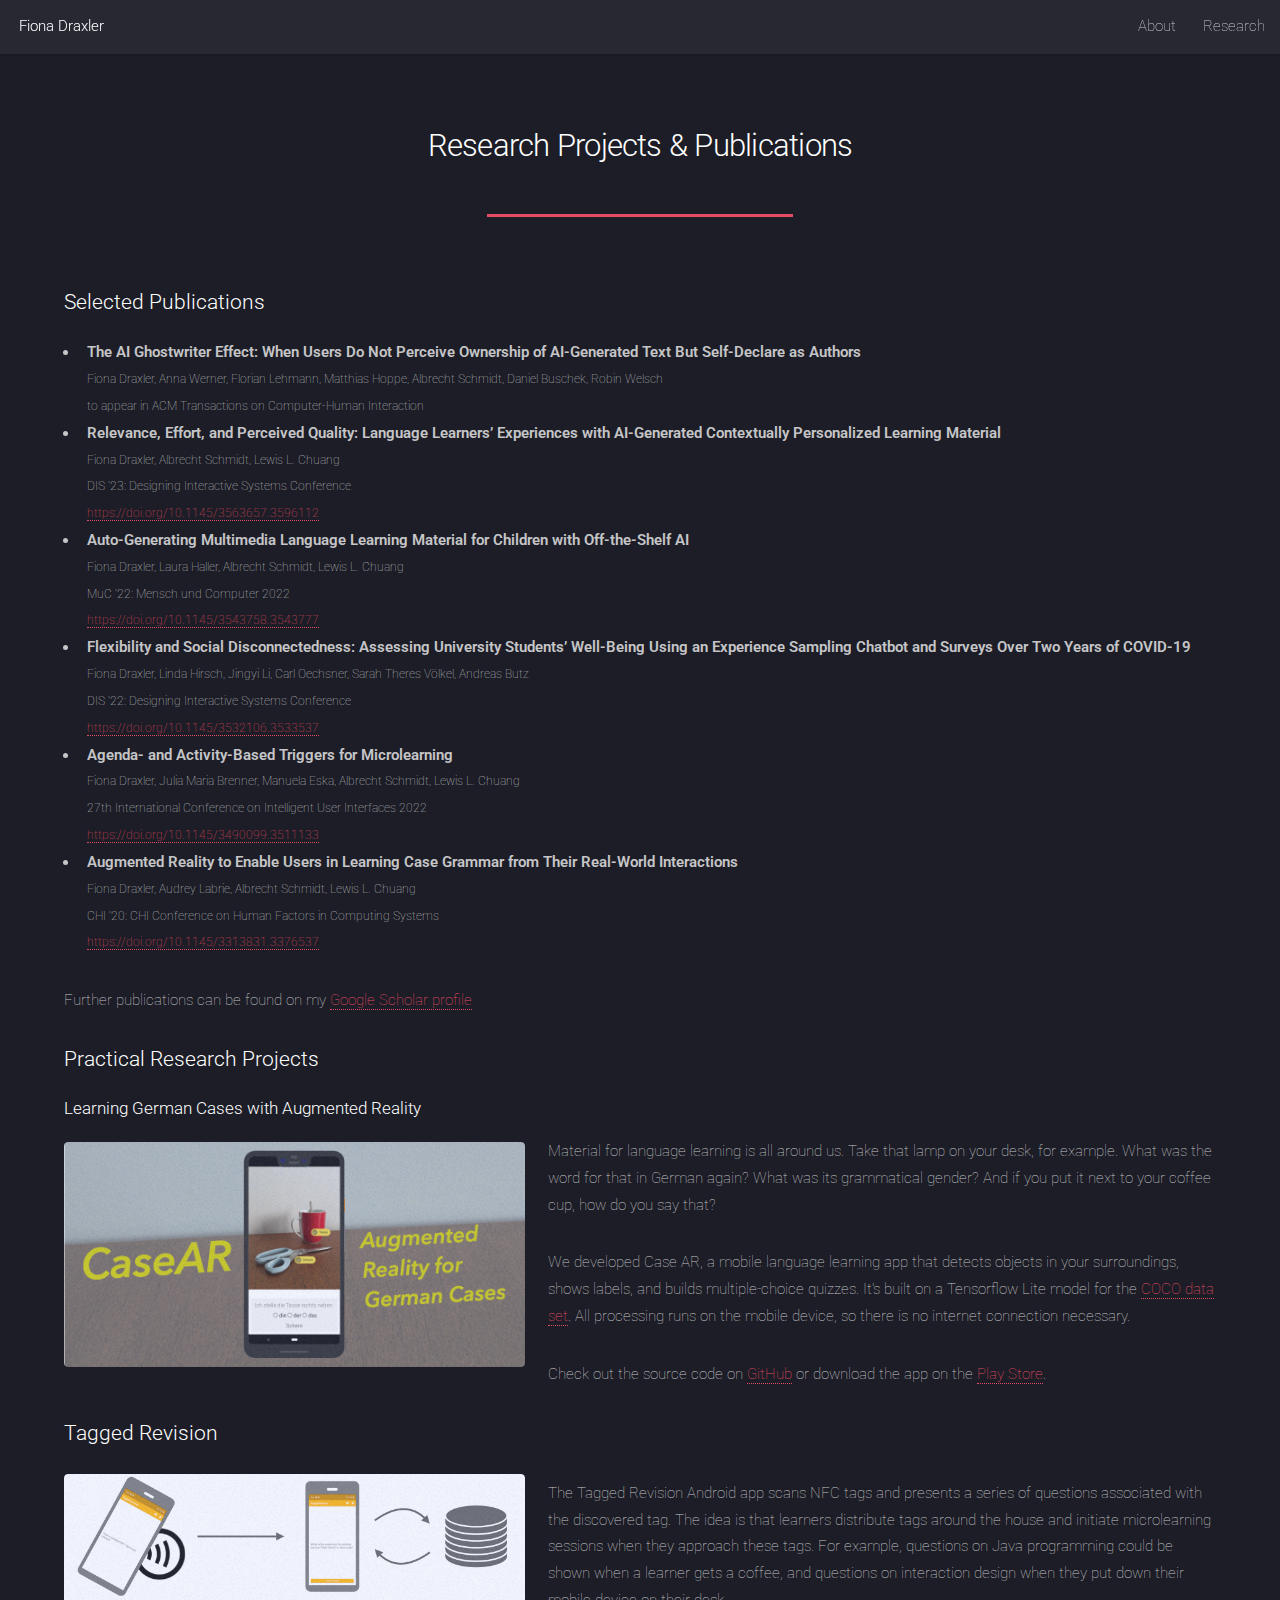
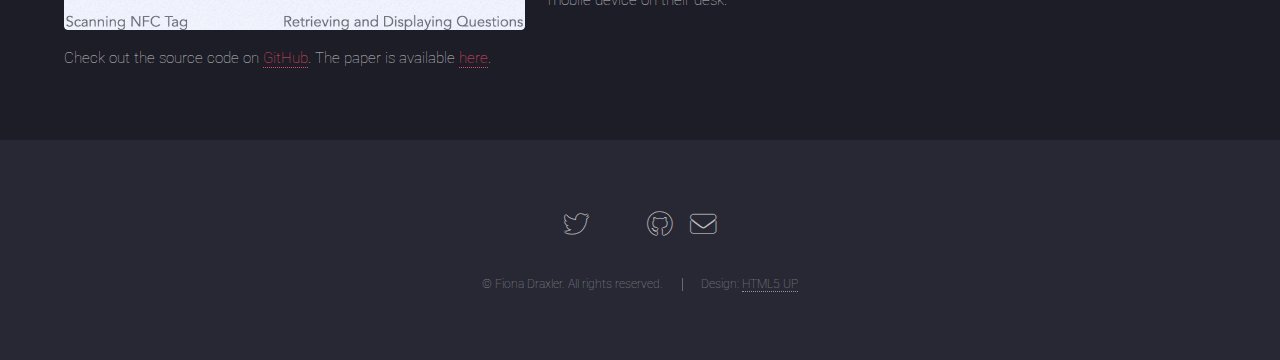
==== commit 590c168f: "Updated bio" ====
--- a/research.html
+++ b/research.html
@@ -40,6 +40,17 @@
 								<h3>Selected Publications</h3>
 								<ul>
 									<li>
+										<div class="paper-title">The AI Ghostwriter Effect: When Users Do Not Perceive Ownership of AI-Generated Text But Self-Declare as Authors</div>
+										<div class="paper-authors">Fiona Draxler, Anna Werner, Florian Lehmann, Matthias Hoppe, Albrecht Schmidt, Daniel Buschek, Robin Welsch</div>
+										<div class="paper-venue">to appear in ACM Transactions on Computer-Human Interaction</div>
+									</li>
+									<li>
+										<div class="paper-title">Relevance, Effort, and Perceived Quality: Language Learners’ Experiences with AI-Generated Contextually Personalized Learning Material</div>
+										<div class="paper-authors">Fiona Draxler, Albrecht Schmidt, Lewis L. Chuang</div>
+										<div class="paper-venue">DIS '23: Designing Interactive Systems Conference</div>
+										<div class="paper-doi"><a href="https://doi.org/10.1145/3563657.3596112" target="_blank">https://doi.org/10.1145/3563657.3596112</a></div>
+									</li>
+									<li>
 										<div class="paper-title">Auto-Generating Multimedia Language Learning Material for Children with Off-the-Shelf AI</div>
 										<div class="paper-authors">Fiona Draxler, Laura Haller, Albrecht Schmidt, Lewis L. Chuang</div>
 										<div class="paper-venue">MuC '22: Mensch und Computer 2022</div>
@@ -63,8 +74,8 @@
 										<div class="paper-venue">CHI '20: CHI Conference on Human Factors in Computing Systems</div>
 										<div class="paper-doi"><a href="https://doi.org/10.1145/3313831.3376537" target="_blank">https://doi.org/10.1145/3313831.3376537</a></div>
 									</li>
-									<li>Further publications can be found on my <a href="https://scholar.google.de/citations?user=LvGdL8cAAAAJ" target="_blank">Google Scholar profile</a></li>
 								</ul>
+								<p>Further publications can be found on my <a href="https://scholar.google.de/citations?user=LvGdL8cAAAAJ" target="_blank">Google Scholar profile</a></p>
 
 								<h3>Practical Research Projects</h3>
 								<h4>Learning German Cases with Augmented Reality</h4>
@@ -84,7 +95,7 @@
 								<p>
 									The Tagged Revision Android app scans NFC tags and presents a series of questions associated with the discovered tag. The idea is that learners distribute tags around the house and initiate microlearning sessions when they approach these tags. For example, questions on Java programming could be shown when a learner gets a coffee, and questions on interaction design when they put down their mobile device on their desk.
 								</p>
-								<p>Check out the source code on <a href="https://github.com/fionade/tagged-revision">GitHub</a>. The full paper is available <a href="https://doi.org/10.1007/978-3-030-98388-8_42" target="_blank">here</a>.
+								<p>Check out the source code on <a href="https://github.com/fionade/tagged-revision">GitHub</a>. The paper is available <a href="https://doi.org/10.1007/978-3-030-98388-8_42" target="_blank">here</a>.
 
 							</section>
 
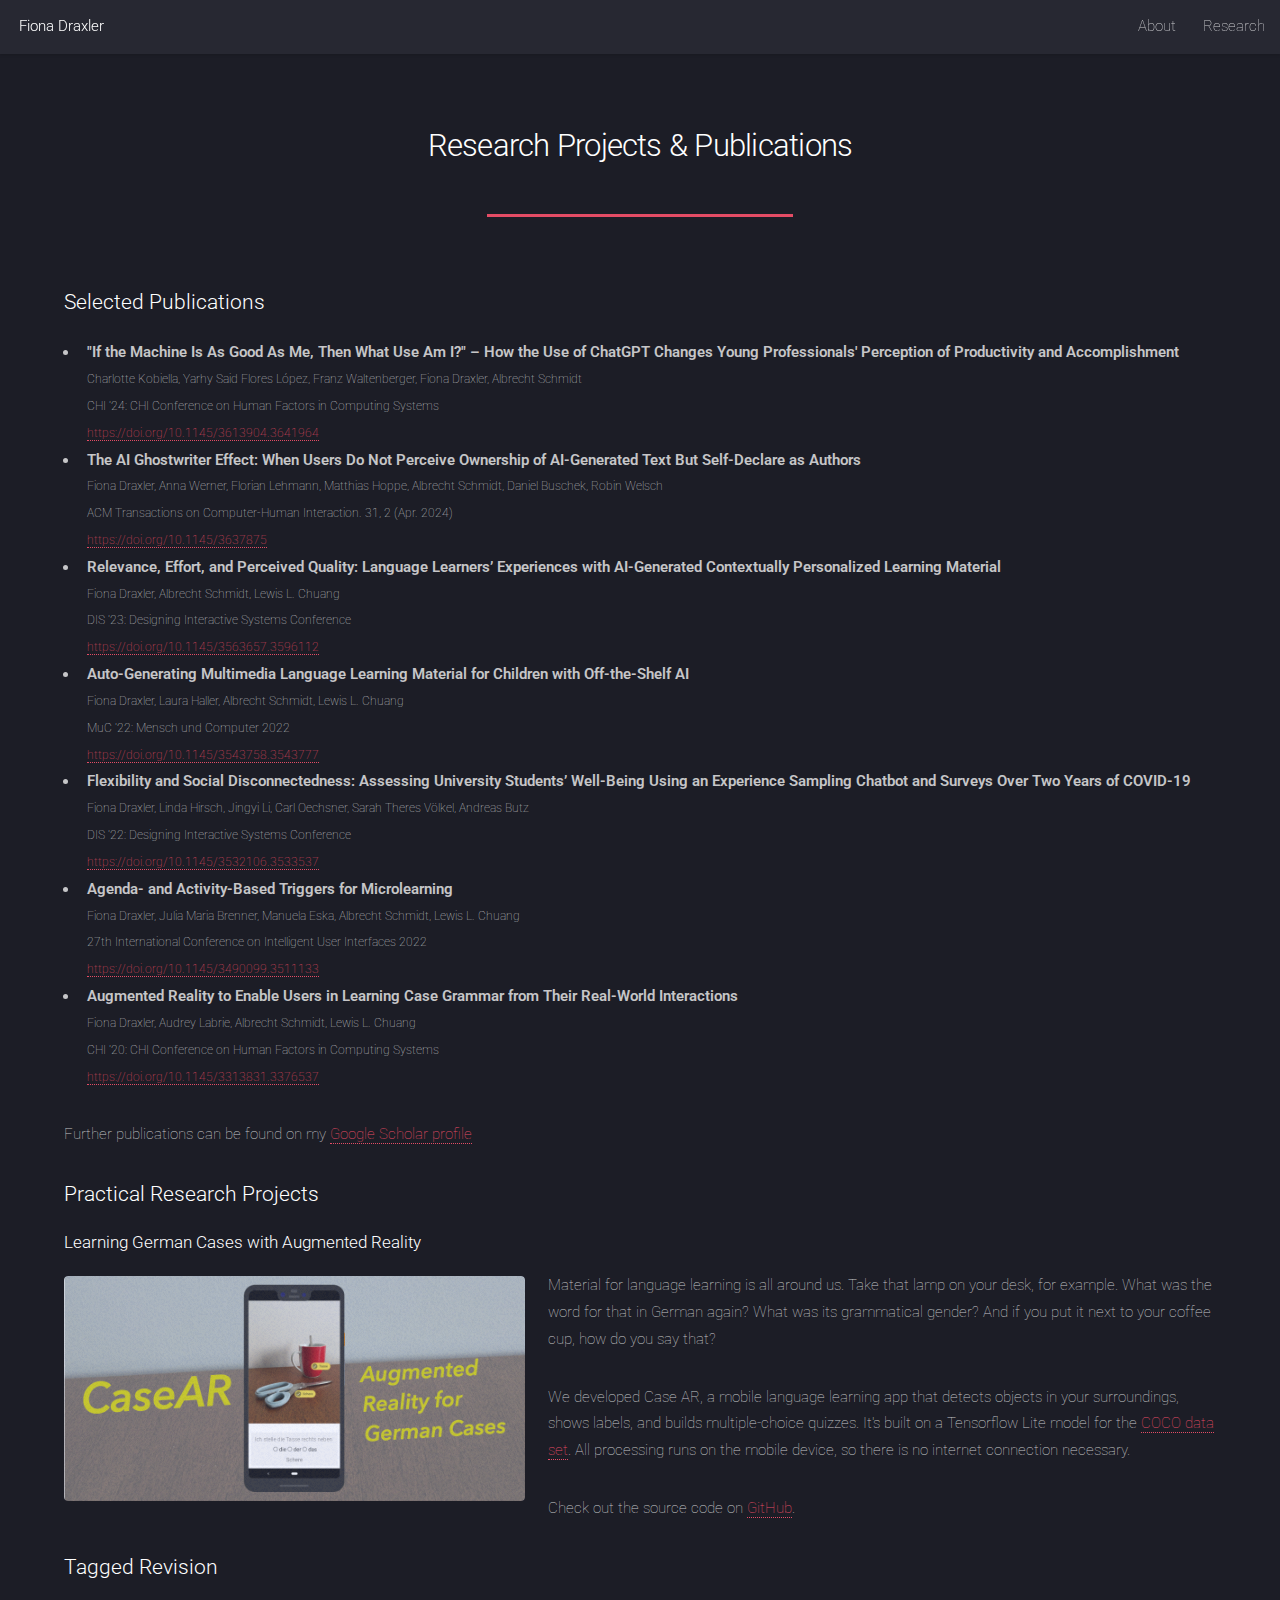
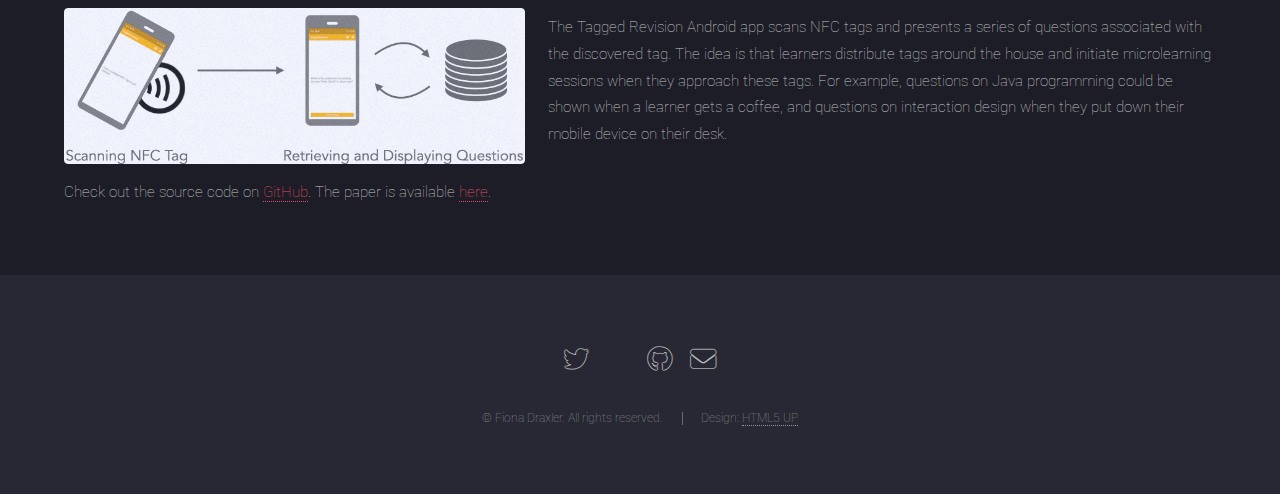
==== commit 720246ec: "Updated research list." ====
--- a/research.html
+++ b/research.html
@@ -40,9 +40,16 @@
 								<h3>Selected Publications</h3>
 								<ul>
 									<li>
+										<div class="paper-title">"If the Machine Is As Good As Me, Then What Use Am I?" – How the Use of ChatGPT Changes Young Professionals' Perception of Productivity and Accomplishment</div>
+										<div class="paper-authors">Charlotte Kobiella, Yarhy Said Flores López, Franz Waltenberger, Fiona Draxler, Albrecht Schmidt</div>
+										<div class="paper-venue">CHI '24: CHI Conference on Human Factors in Computing Systems</div>
+										<div class="paper-doi"><a href="https://doi.org/10.1145/3613904.3641964" target="_blank">https://doi.org/10.1145/3613904.3641964</a></div>
+									</li>
+									<li>
 										<div class="paper-title">The AI Ghostwriter Effect: When Users Do Not Perceive Ownership of AI-Generated Text But Self-Declare as Authors</div>
 										<div class="paper-authors">Fiona Draxler, Anna Werner, Florian Lehmann, Matthias Hoppe, Albrecht Schmidt, Daniel Buschek, Robin Welsch</div>
-										<div class="paper-venue">to appear in ACM Transactions on Computer-Human Interaction</div>
+										<div class="paper-venue">ACM Transactions on Computer-Human Interaction. 31, 2 (Apr. 2024)</div>
+										<div class="paper-doi"><a href="https://doi.org/10.1145/3637875" target="_blank">https://doi.org/10.1145/3637875</a></div>
 									</li>
 									<li>
 										<div class="paper-title">Relevance, Effort, and Perceived Quality: Language Learners’ Experiences with AI-Generated Contextually Personalized Learning Material</div>
@@ -86,7 +93,7 @@
 								<p>
 									We developed Case AR, a mobile language learning app that detects objects in your surroundings, shows labels, and builds multiple-choice quizzes. It's built on a Tensorflow Lite model for the <a href="https://cocodataset.org/">COCO data set</a>. All processing runs on the mobile device, so there is no internet connection necessary.
 								</p>
-								<p>Check out the source code on <a href="https://github.com/fionade/case-ar">GitHub</a> or download the app on the <a href="">Play Store</a>.</p> <!-- publication on related project -->
+								<p>Check out the source code on <a href="https://github.com/fionade/case-ar">GitHub</a>.</p> <!-- publication on related project -->
 								
 								<h3>Tagged Revision</h3>
 								<p>
